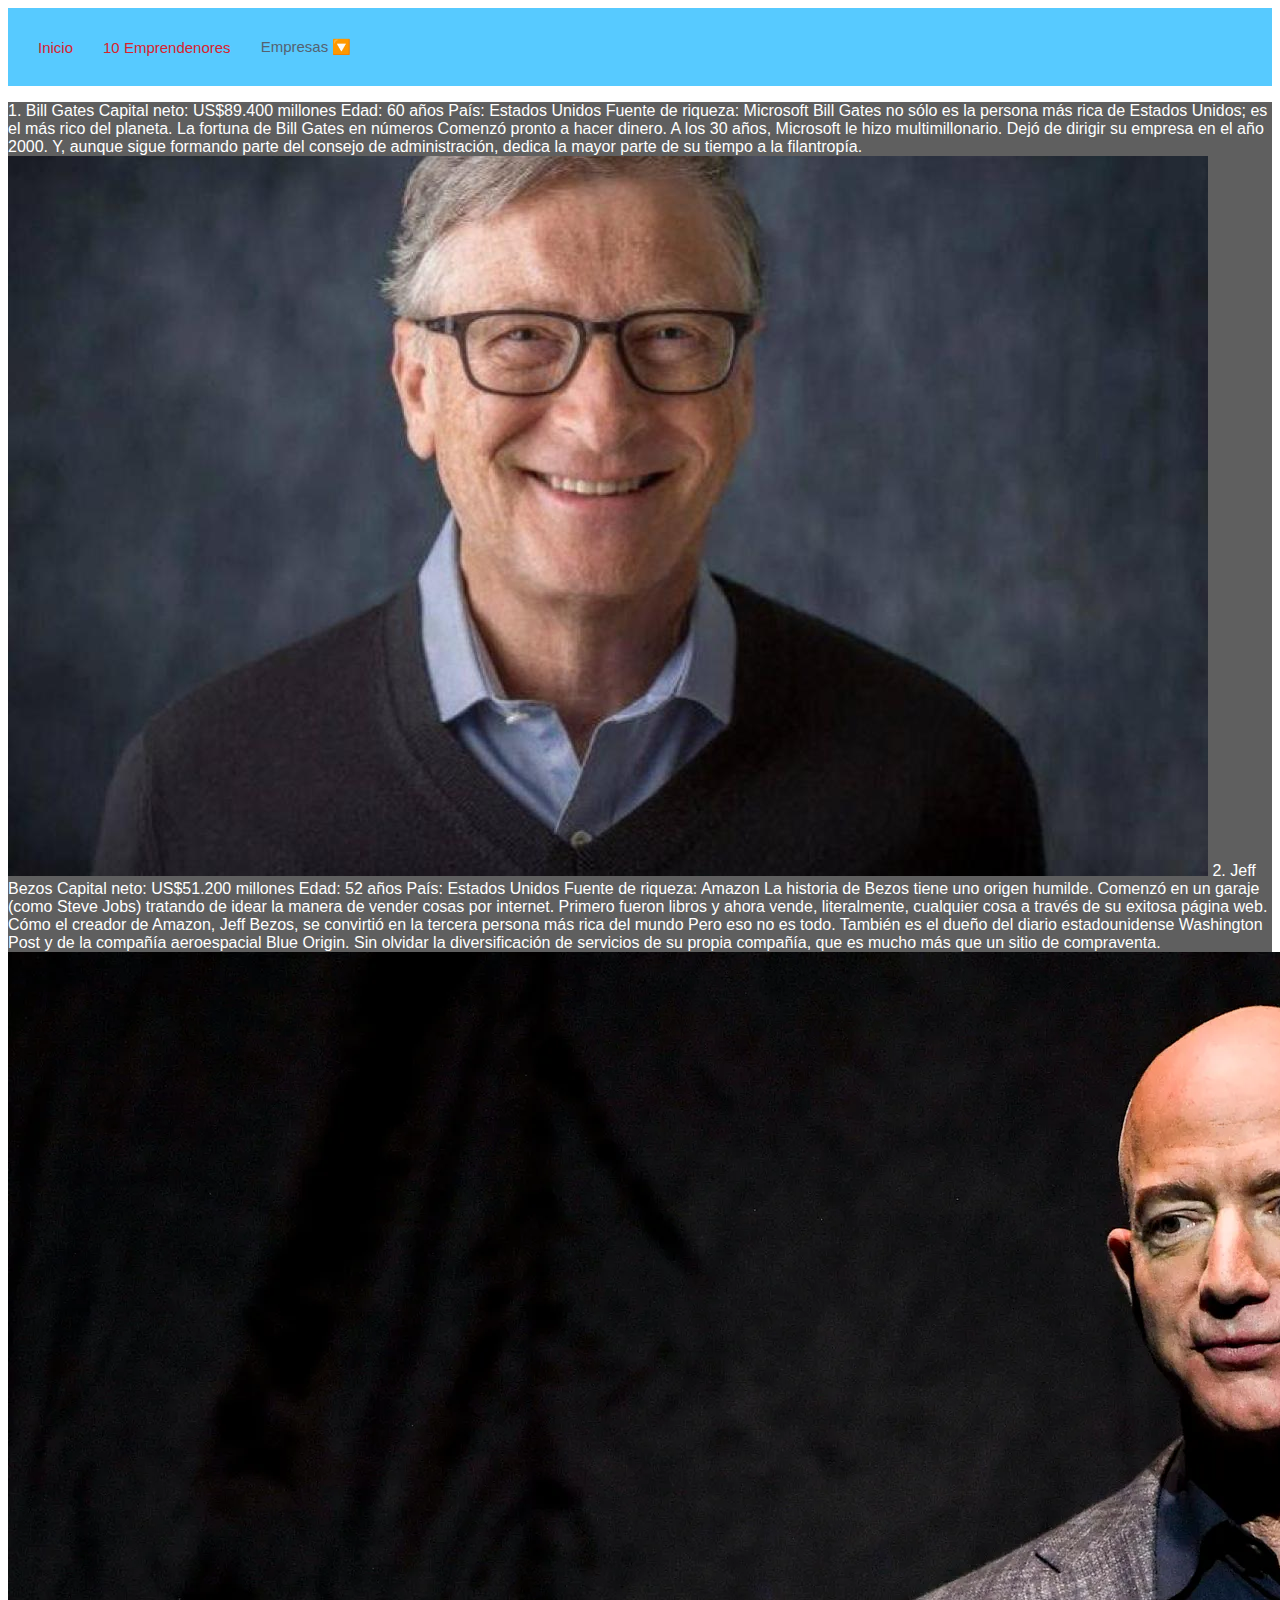
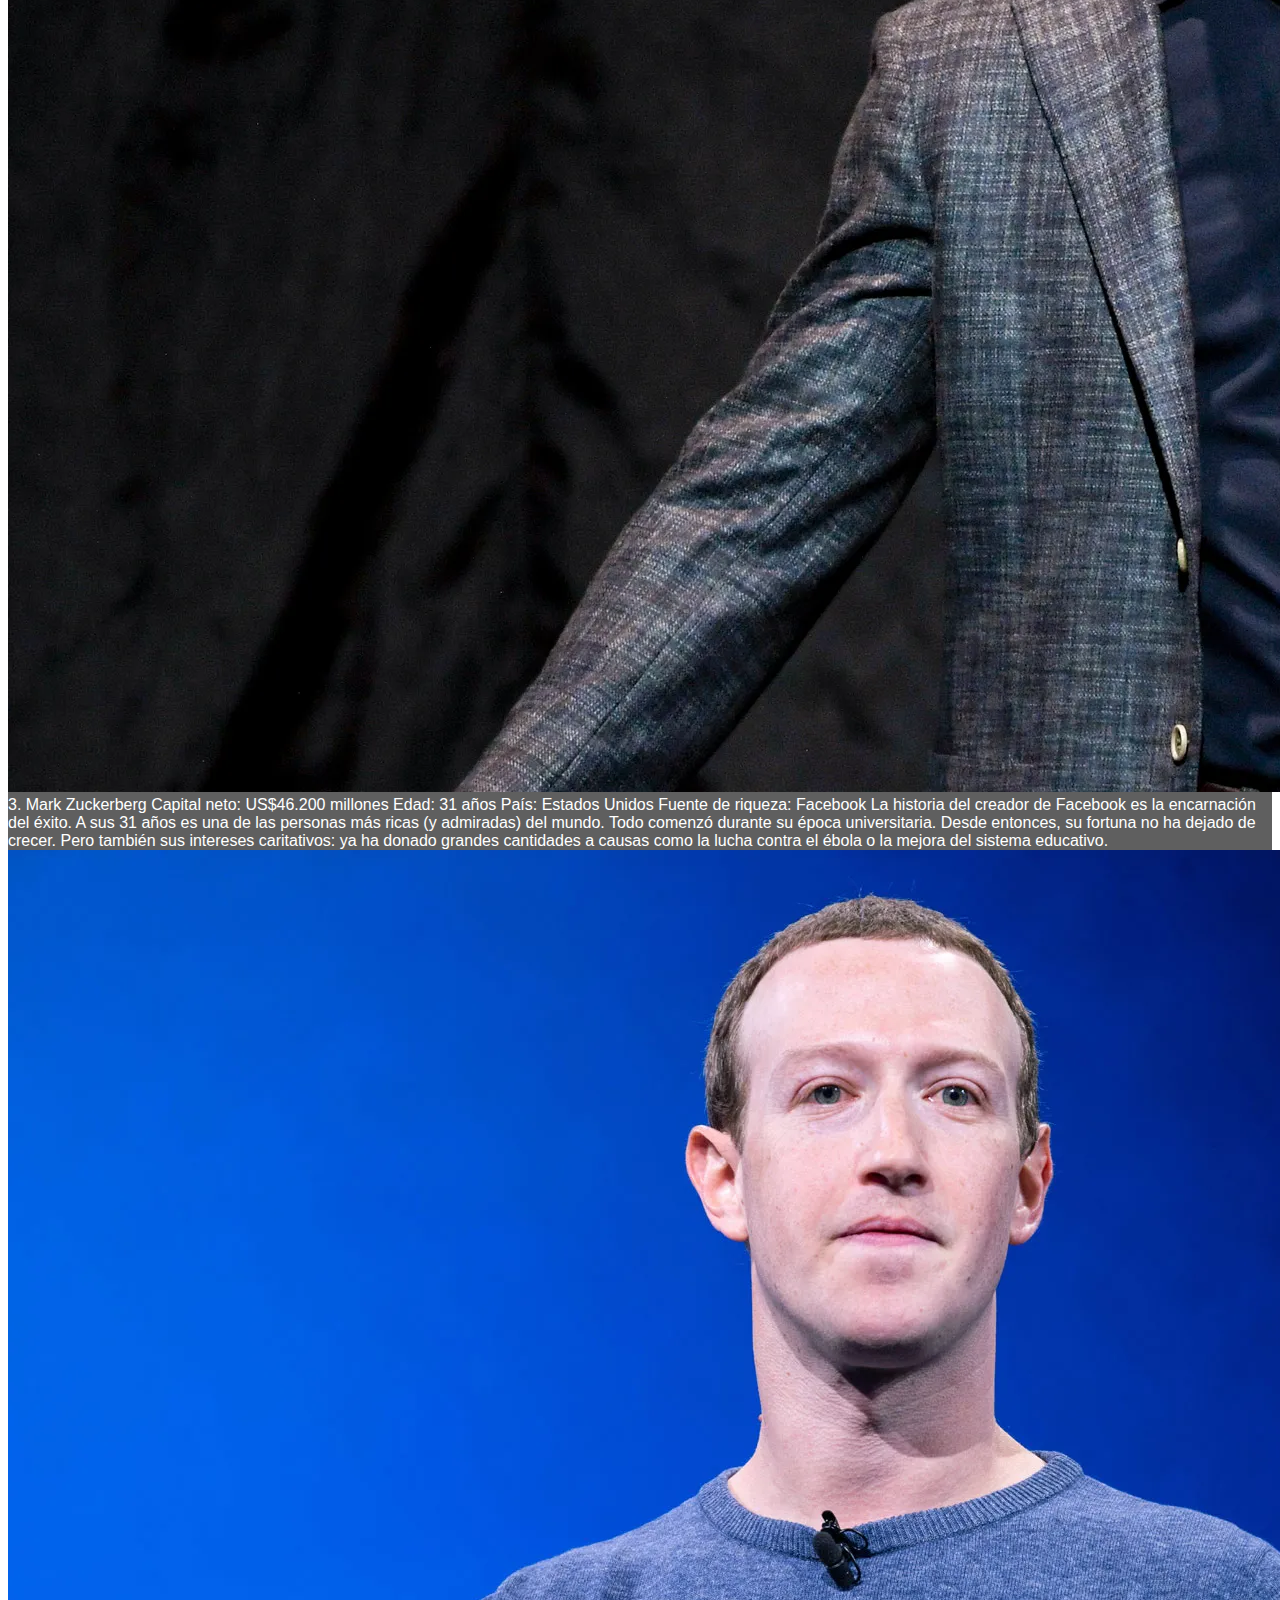
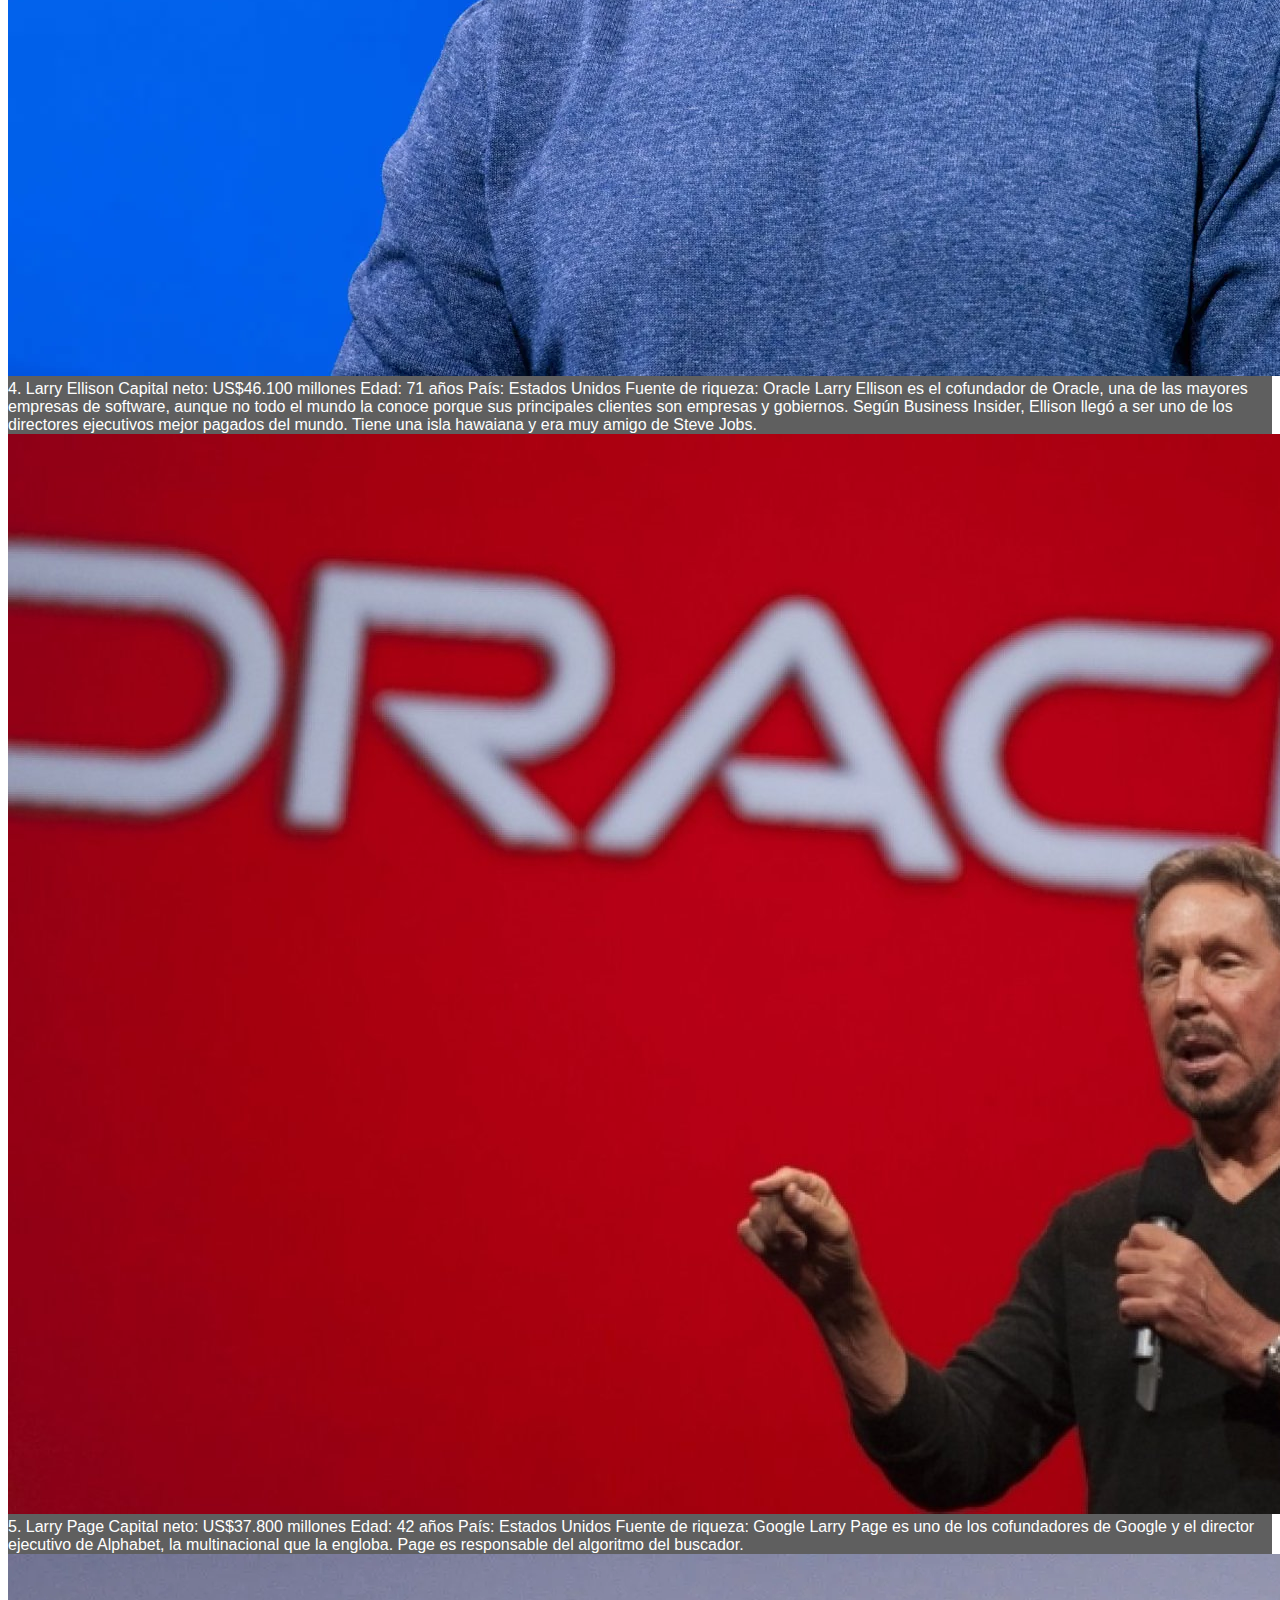
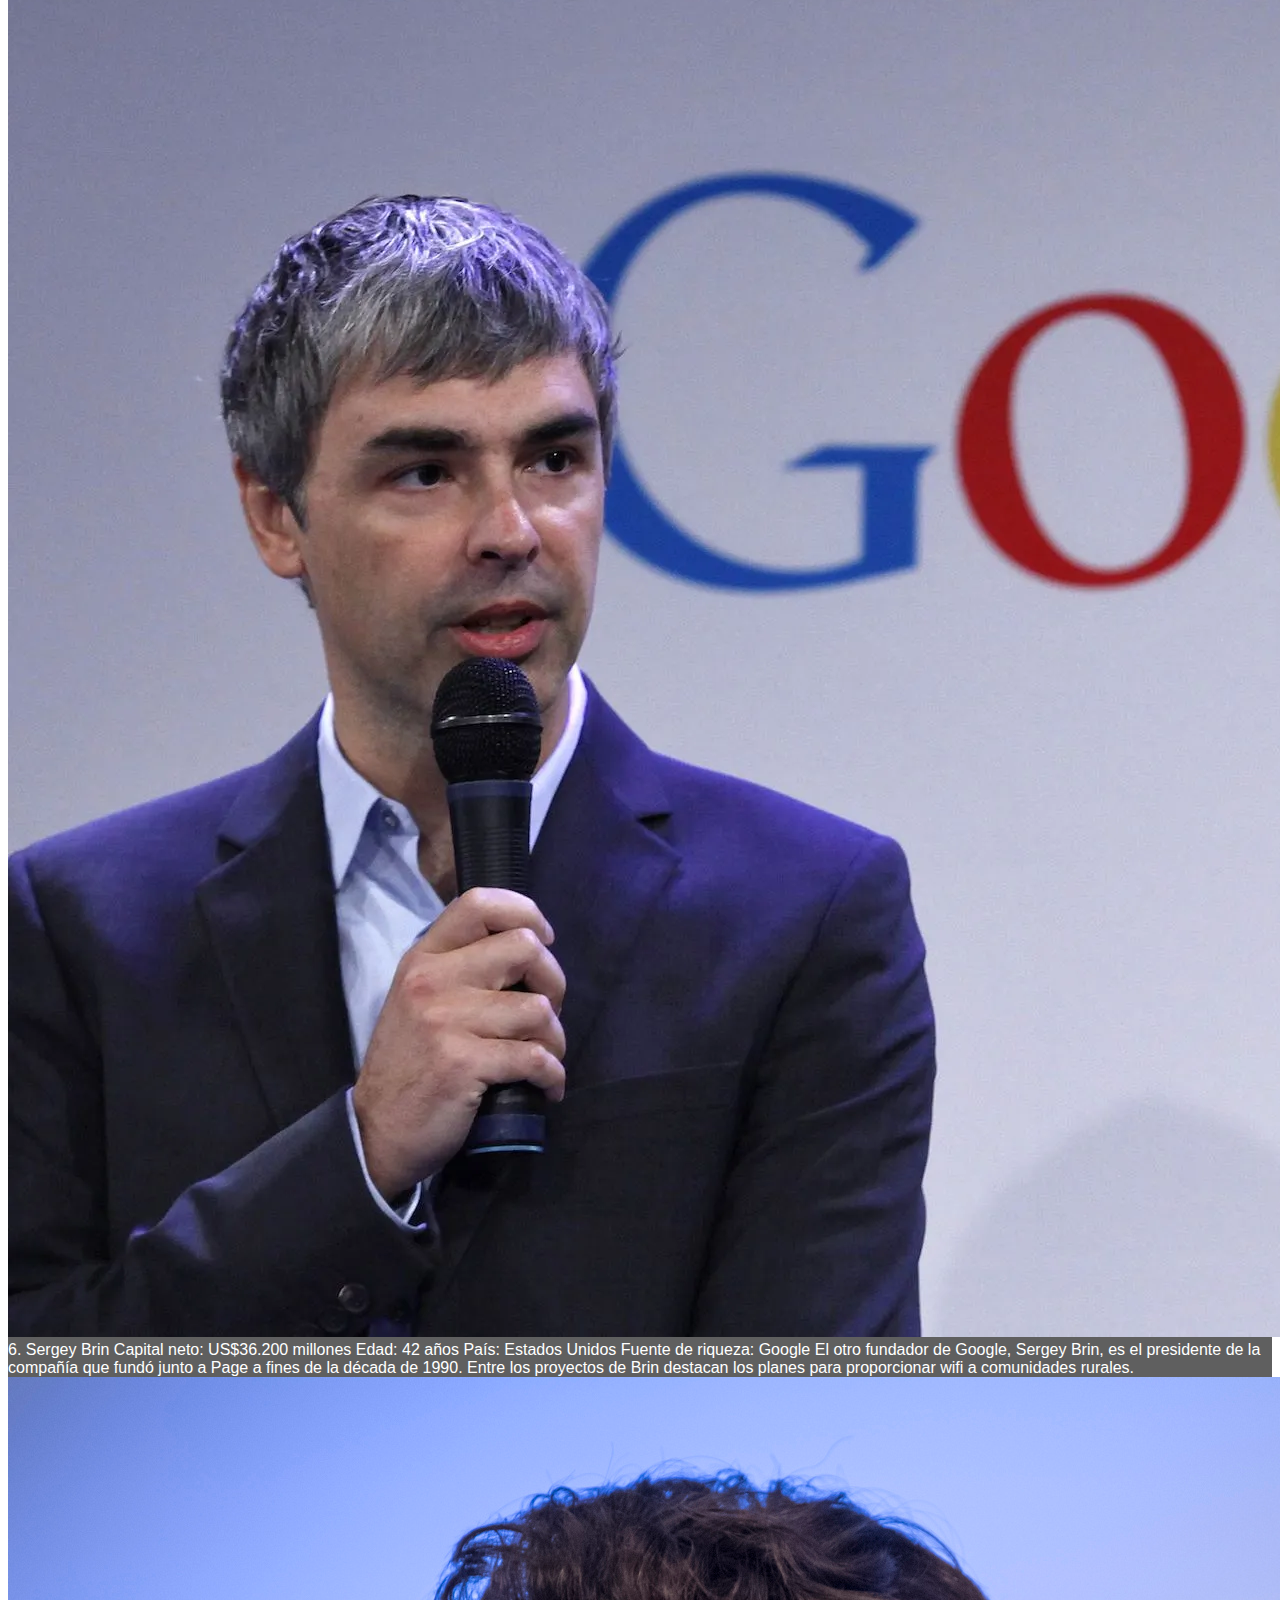
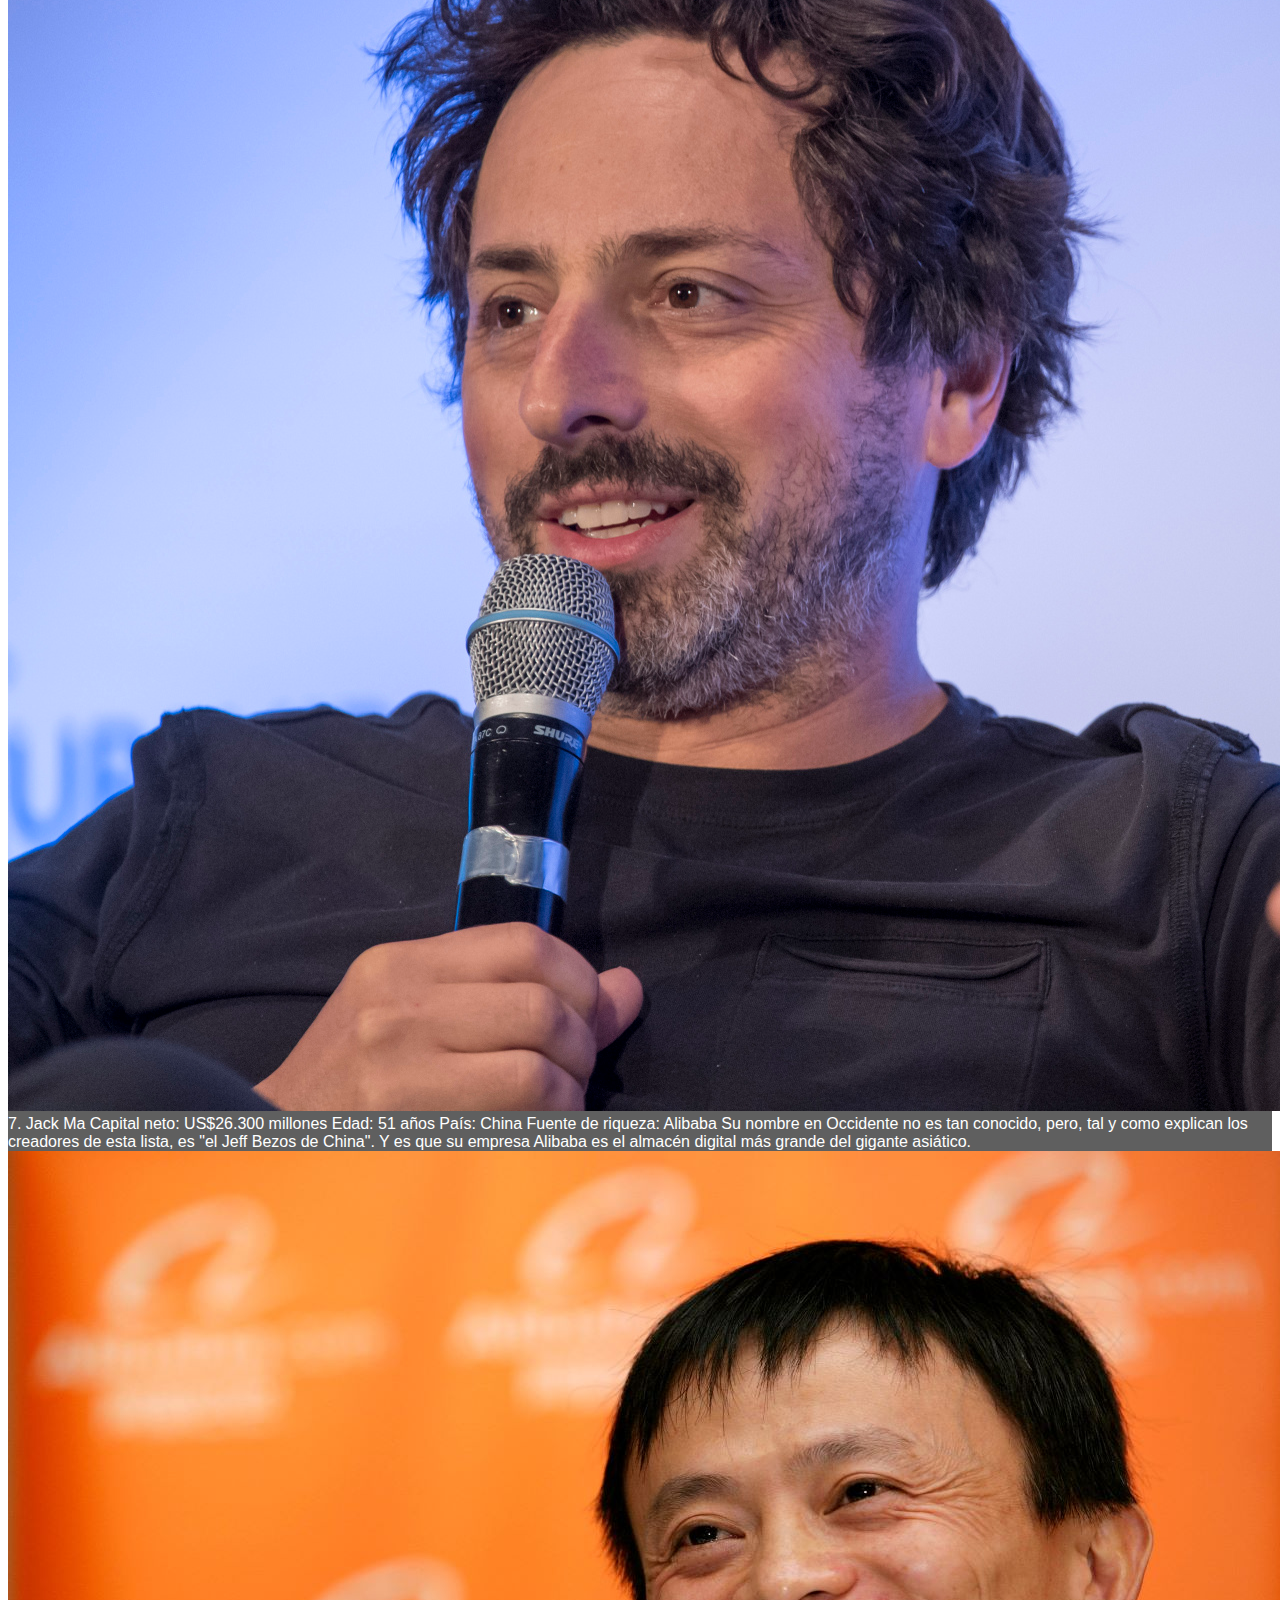
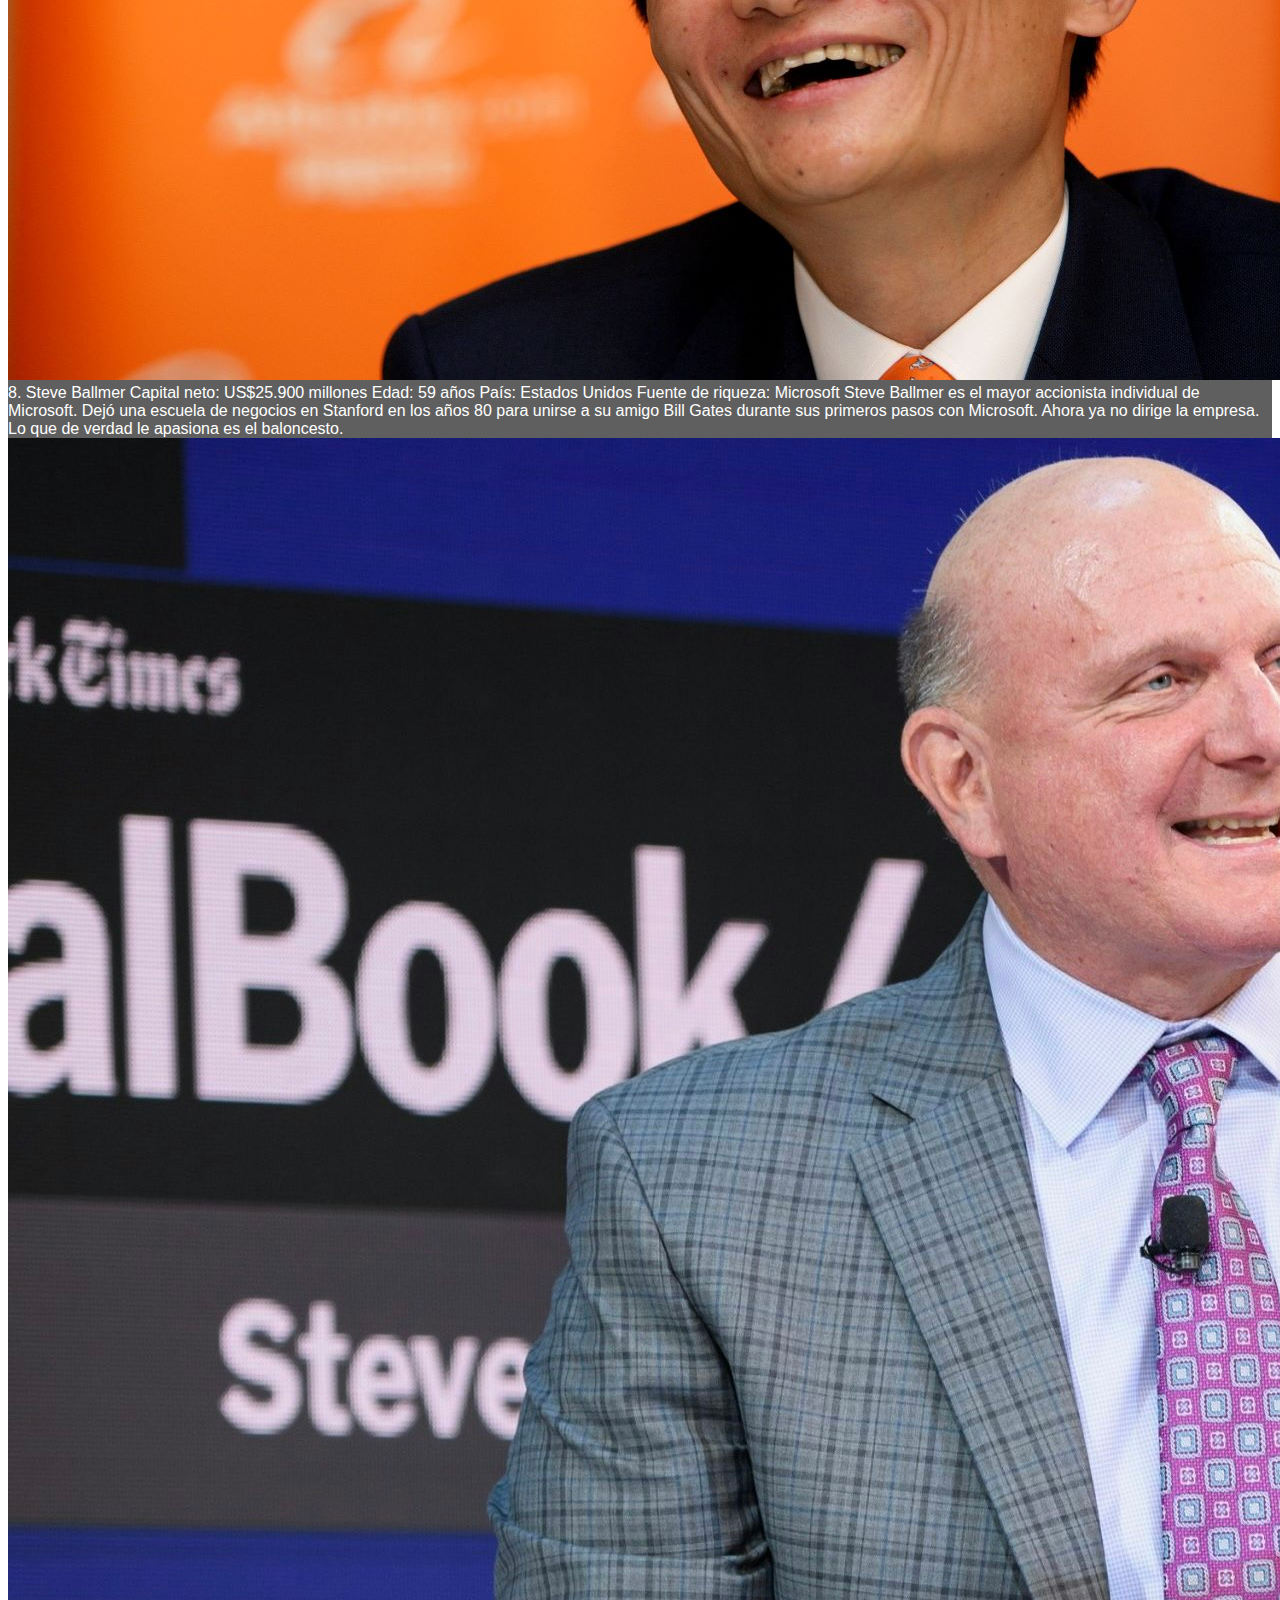
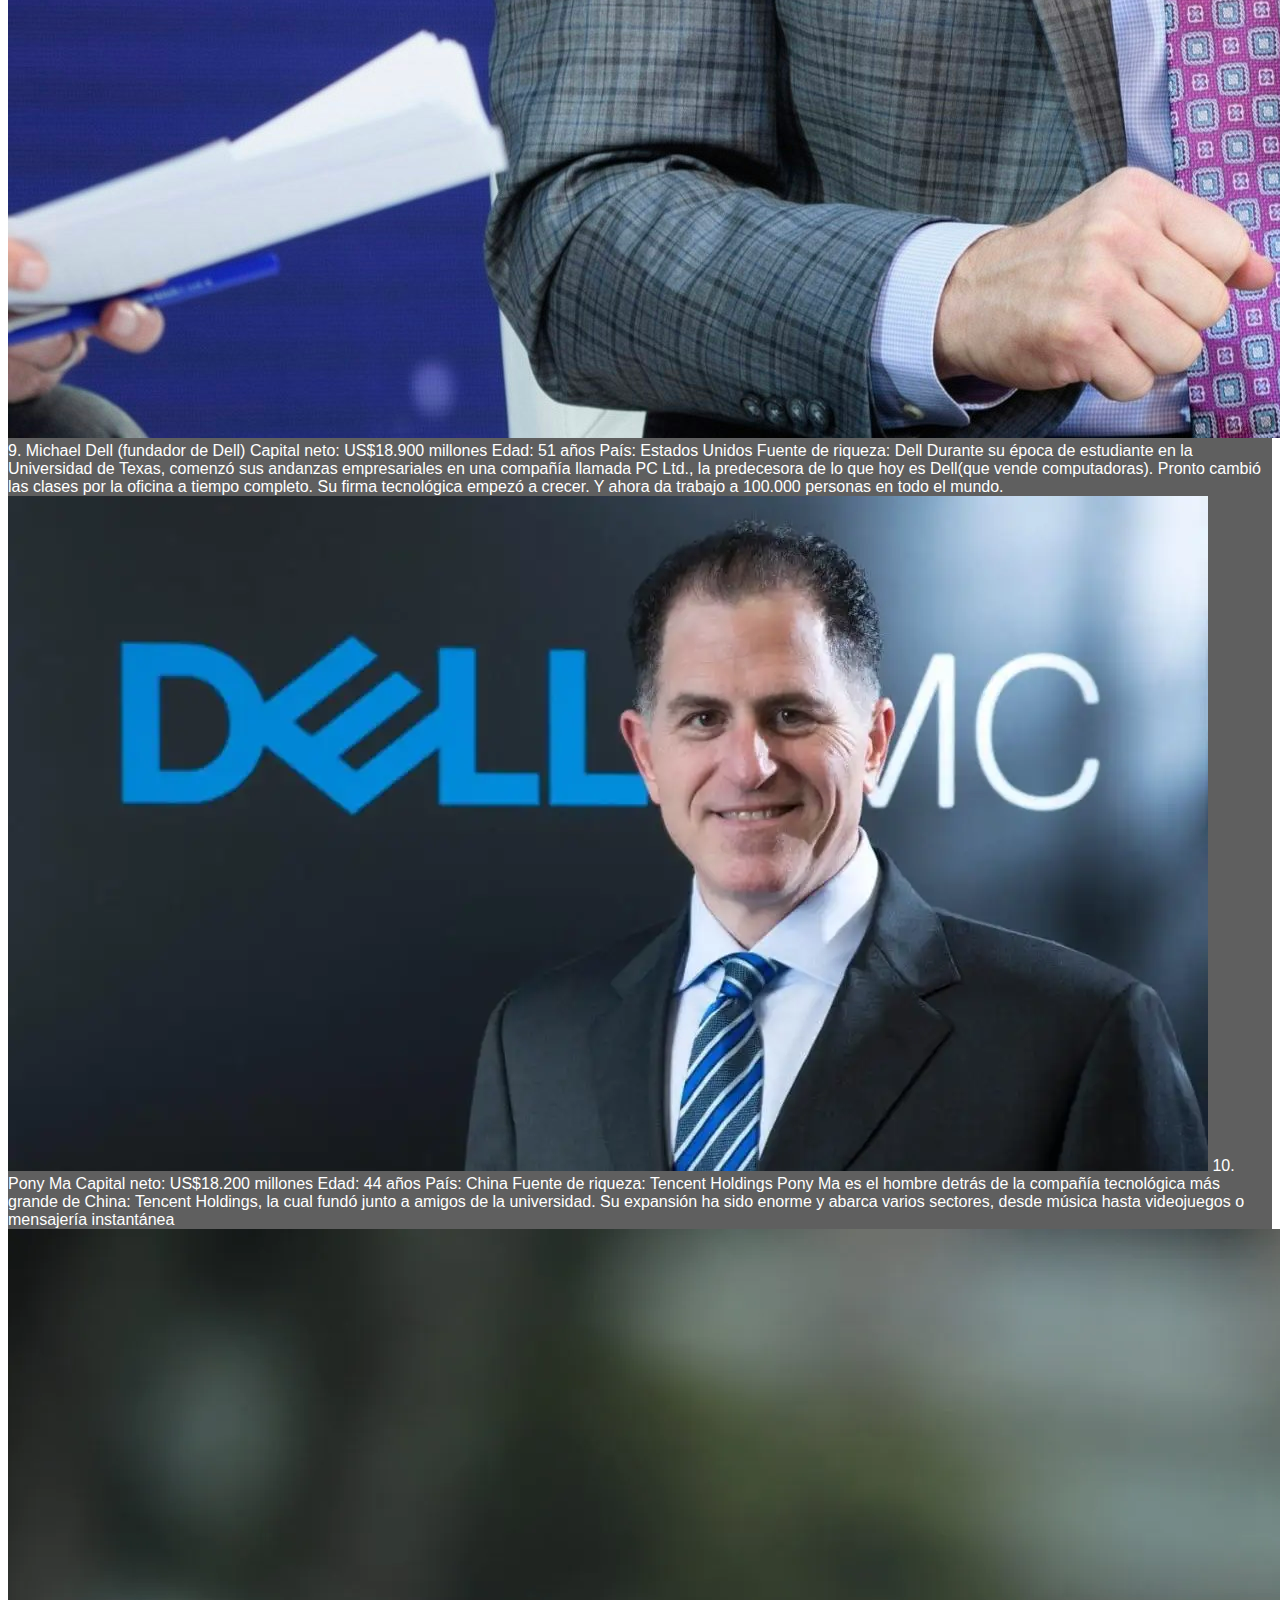
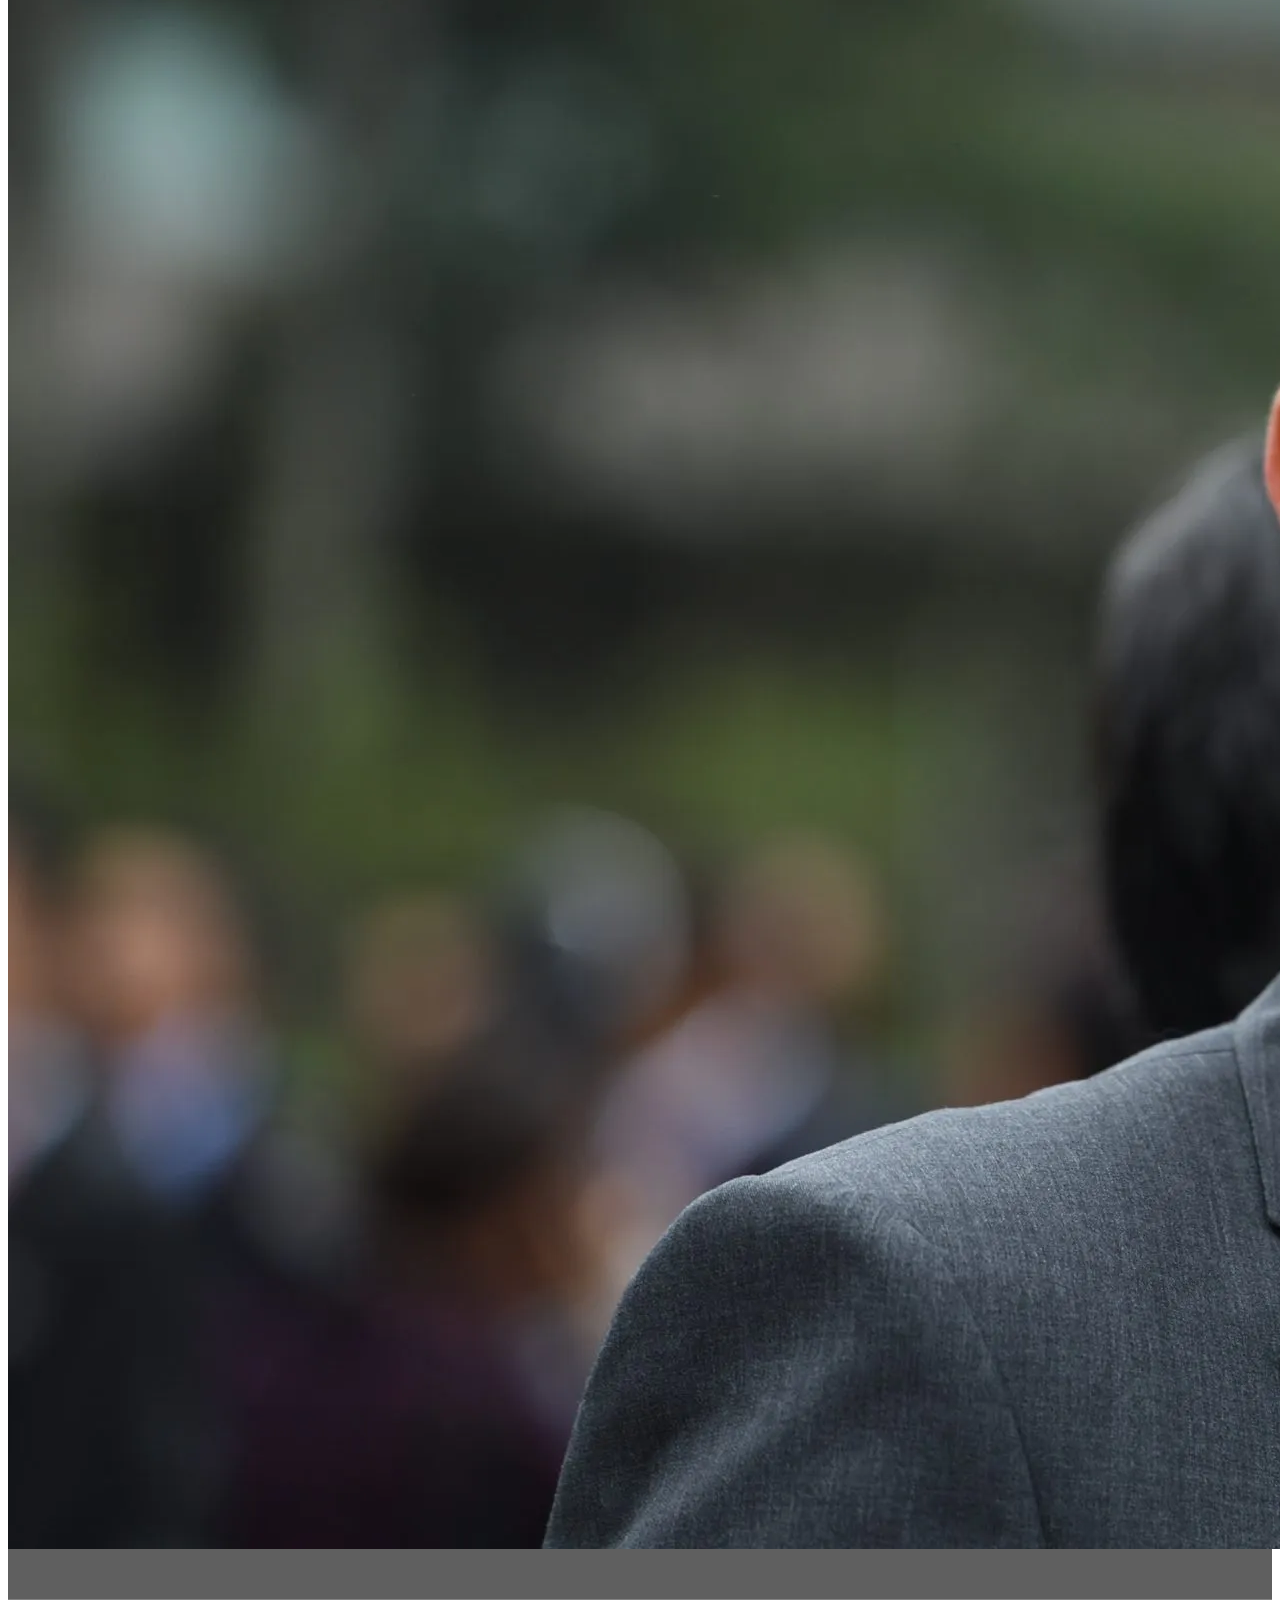
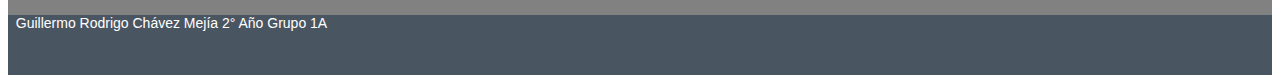
==== pages/Empresarios.html @ 49b82790 "Avance en la pagina de emprendedores" ====
<!DOCTYPE html>
<html lang="en">
<head>
    <meta charset="UTF-8">
    <meta name="viewport" content="width=device-width, initial-scale=1.0">
    <link rel="stylesheet" href="../css/style.css">
    <title>10 Empresarios más importantes en el area de la informatica:</title>
</head>
<body>
    <header id="header" class="fixed-top d-flex align-items-center">
        <div class="container d-flex align-items-center">
    
          <h1 class="logo me-auto"><a href="index.html"></a></h1>
          
          <nav id="navbar" class="navbar">
            <ul>
              <li><a href="../index.html" class="active">Inicio</a></li>
              <li><a href="../pages/Empresarios.html" class="active">10 Emprendenores</a></li>
    
    
              <li class="dropdown"><a href="#"><span>Empresas 🔽</span> <i class="bi bi-chevron-down"></i></a>
                <ul>
                  <li><a href="#">Internacionales</a></li>
                  <li><a href="#">Nacionales</a></li>
                </ul>
              </li>
             
              
            </ul>
            <i class="bi bi-list mobile-nav-toggle"></i>
          </nav>
    
        </div>
      </header>
      <main>
        <main id="main">

  
            <section id="about" class="about">
              <div class="container">
          
                <div class="row content">
                  <div class="col-lg-6">
                    
                  </div>
                  <div class="col-lg-6 pt-4 pt-lg-0">
                    <p>
                        1.	Bill Gates 
                        Capital neto: US$89.400 millones
                         Edad: 60 años
                         País: Estados Unidos
                         Fuente de riqueza: Microsoft
                        Bill Gates no sólo es la persona más rica de Estados Unidos; es el más rico del planeta.
        
                        La fortuna de Bill Gates en números
                        Comenzó pronto a hacer dinero. A los 30 años, Microsoft le hizo multimillonario. Dejó de dirigir su empresa en el año 2000. Y, aunque sigue formando parte del consejo de administración, dedica la mayor parte de su tiempo a la filantropía.
                        <img src="../images/billGates.jpeg" alt="">
        
        2.	Jeff Bezos 
        Capital neto: US$51.200 millones
        Edad: 52 años
        País: Estados Unidos
        Fuente de riqueza: Amazon
        La historia de Bezos tiene uno origen humilde. Comenzó en un garaje (como Steve Jobs) tratando de idear la manera de vender cosas por internet. Primero fueron libros y ahora vende, literalmente, cualquier cosa a través de su exitosa página web.
        
        Cómo el creador de Amazon, Jeff Bezos, se convirtió en la tercera persona más rica del mundo
        Pero eso no es todo. También es el dueño del diario estadounidense Washington Post y de la compañía aeroespacial Blue Origin. Sin olvidar la diversificación de servicios de su propia compañía, que es mucho más que un sitio de compraventa.
        <img src="../images/JeffBezos.webp" alt="">
        3.	Mark Zuckerberg
        Capital neto: US$46.200 millones
        Edad: 31 años
        País: Estados Unidos
        Fuente de riqueza: Facebook
        La historia del creador de Facebook es la encarnación del éxito. A sus 31 años es una de las personas más ricas (y admiradas) del mundo.
        
        Todo comenzó durante su época universitaria. Desde entonces, su fortuna no ha dejado de crecer. Pero también sus intereses caritativos: ya ha donado grandes cantidades a causas como la lucha contra el ébola o la mejora del sistema educativo.
        <img src="../images/Mark-Zuckerberg.webp" alt="">
        4. Larry Ellison 
        Capital neto: US$46.100 millones
        Edad: 71 años
        País: Estados Unidos
        Fuente de riqueza: Oracle
        Larry Ellison es el cofundador de Oracle, una de las mayores empresas de software, aunque no todo el mundo la conoce porque sus principales clientes son empresas y gobiernos.
        
        Según Business Insider, Ellison llegó a ser uno de los directores ejecutivos mejor pagados del mundo. Tiene una isla hawaiana y era muy amigo de Steve Jobs.
        <img src="../images/Larry ellison.jpg" alt="">
        5. Larry Page 
        Capital neto: US$37.800 millones
        Edad: 42 años
        País: Estados Unidos
        Fuente de riqueza: Google
        Larry Page es uno de los cofundadores de Google y el director ejecutivo de Alphabet, la multinacional que la engloba. Page es responsable del algoritmo del buscador.
        <img src="../images/Larry Page.webp" alt="">
        6. Sergey Brin 
        Capital neto: US$36.200 millones
        Edad: 42 años
        País: Estados Unidos
        Fuente de riqueza: Google
        El otro fundador de Google, Sergey Brin, es el presidente de la compañía que fundó junto a Page a fines de la década de 1990.
        
        Entre los proyectos de Brin destacan los planes para proporcionar wifi a comunidades rurales.
        <img src="../images/SergeyBrin.jpg" alt="">
        7. Jack Ma 
        Capital neto: US$26.300 millones
        Edad: 51 años
        País: China
        Fuente de riqueza: Alibaba
        Su nombre en Occidente no es tan conocido, pero, tal y como explican los creadores de esta lista, es "el Jeff Bezos de China". Y es que su empresa Alibaba es el almacén digital más grande del gigante asiático.
        <img src="../images/Jack-Ma.jpg" alt="">
        8. Steve Ballmer
        Capital neto: US$25.900 millones
        Edad: 59 años
        País: Estados Unidos
        Fuente de riqueza: Microsoft
        Steve Ballmer es el mayor accionista individual de Microsoft. Dejó una escuela de negocios en Stanford en los años 80 para unirse a su amigo Bill Gates durante sus primeros pasos con Microsoft.
        
        Ahora ya no dirige la empresa. Lo que de verdad le apasiona es el baloncesto.
        <img src="../images/Steve-Ballmer.jpeg" alt="">
        9. Michael Dell (fundador de Dell)
        Capital neto: US$18.900 millones
        Edad: 51 años
        País: Estados Unidos
        Fuente de riqueza: Dell
        Durante su época de estudiante en la Universidad de Texas, comenzó sus andanzas empresariales en una compañía llamada PC Ltd., la predecesora de lo que hoy es Dell(que vende computadoras). Pronto cambió las clases por la oficina a tiempo completo.
        
        Su firma tecnológica empezó a crecer. Y ahora da trabajo a 100.000 personas en todo el mundo.
        <img src="../images/Michael-Dell.webp" alt="">
        10. Pony Ma 
        Capital neto: US$18.200 millones
        Edad: 44 años
        País: China
        Fuente de riqueza: Tencent Holdings
        Pony Ma es el hombre detrás de la compañía tecnológica más grande de China: Tencent Holdings, la cual fundó junto a amigos de la universidad.
        Su expansión ha sido enorme y abarca varios sectores, desde música hasta videojuegos o mensajería instantánea
        <img src="../images/Pony Ma.webp" alt="">
    </p>
    <ul>
      <li><i class="ri-check-double-line"></i></li>
      <li><i class="ri-check-double-line"></i></li>
      <li><i class="ri-check-double-line"></i></li>
    </ul>
    
  </div>
</div>

</div>
</section>
      </main>
      <footer id="footer">
        <p>  Guillermo Rodrigo Chávez Mejía 2° Año Grupo 1A</p>
        </footer>
        <a href="#" class="back-to-top d-flex align-items-center justify-content-center"><i class="bi bi-arrow-up-short"></i></a>
</body>
</html>
---- css/style.css ----
body {
  font-family: "Open Sans", sans-serif;
  color: #444444;
}

a {
  text-decoration: none;
  color: #d9232d;
}

a:hover {
  color: #e24d55;
  text-decoration: none;
}

h1,
h2,
h3,
h4,
h5,
h6 {
  font-family: "Raleway", sans-serif;
}



#header {
  background: rgba(58, 193, 255, 0.856);
  transition: all 0.5s;
  z-index: 997;
  padding: 20px 0;
}

#header.header-scrolled {
  box-shadow: 0px 2px 15px rgba(0, 0, 0, 0.1);
  padding: 12px 0;
}

#header.header-inner-pages {
  box-shadow: 0px 2px 15px rgba(0, 0, 0, 0.1);
}

#header .logo {
  font-size: 28px;
  margin: 0;
  padding: 0;
  line-height: 1;
  font-weight: 700;
  text-transform: uppercase;
}

#header .logo a {
  color: #556270;
}

#header .logo img {
  max-height: 40px;
}


.navbar {
  padding: 0;
}

.navbar ul {
  margin: 0;
  padding: 0;
  display: flex;
  list-style: none;
  align-items: center;
}

.navbar li {
  position: relative;
}

.navbar a,
.navbar a:focus {
  display: flex;
  align-items: center;
  justify-content: space-between;
  padding: 10px 0 10px 30px;
  font-family: "Poppins", sans-serif;
  font-size: 15px;
  font-weight: 500;
  color: #556270;
  white-space: nowrap;
  transition: 0.3s;
}

.navbar a i,
.navbar a:focus i {
  font-size: 12px;
  line-height: 0;
  margin-left: 5px;
}

.navbar a:hover,
.navbar .active,
.navbar .active:focus,
.navbar li:hover>a {
  color: #d9232d;
}

.navbar .getstarted,
.navbar .getstarted:focus {
  background: #d9232d;
  padding: 8px 25px;
  margin-left: 30px;
  border-radius: 4px;
  font-weight: 400;
  color: #fff;
}

.navbar .getstarted:hover,
.navbar .getstarted:focus:hover {
  color: #fff;
  background: #e1444d;
}

.navbar .dropdown ul {
  display: block;
  position: absolute;
  left: 14px;
  top: calc(100% + 30px);
  margin: 0;
  padding: 10px 0;
  z-index: 99;
  opacity: 0;
  visibility: hidden;
  background: #fff;
  box-shadow: 0px 0px 30px rgba(127, 137, 161, 0.25);
  transition: 0.3s;
}

.navbar .dropdown ul li {
  min-width: 200px;
}

.navbar .dropdown ul a {
  padding: 10px 20px;
  font-size: 15px;
  text-transform: none;
  font-weight: 400;
}

.navbar .dropdown ul a i {
  font-size: 12px;
}

.navbar .dropdown ul a:hover,
.navbar .dropdown ul .active:hover,
.navbar .dropdown ul li:hover>a {
  color: #d9232d;
}

.navbar .dropdown:hover>ul {
  opacity: 1;
  top: 100%;
  visibility: visible;
}

.navbar .dropdown .dropdown ul {
  top: 0;
  left: calc(100% - 30px);
  visibility: hidden;
}

.navbar .dropdown .dropdown:hover>ul {
  opacity: 1;
  top: 0;
  left: 100%;
  visibility: visible;
}

@media (max-width: 1366px) {
  .navbar .dropdown .dropdown ul {
    left: -90%;
  }

  .navbar .dropdown .dropdown:hover>ul {
    left: -100%;
  }
}


.mobile-nav-toggle {
  color: #556270;
  font-size: 28px;
  cursor: pointer;
  display: none;
  line-height: 0;
  transition: 0.5s;
}

.mobile-nav-toggle.bi-x {
  color: #fff;
}

@media (max-width: 991px) {
  .mobile-nav-toggle {
    display: block;
  }

  .navbar ul {
    display: none;
  }
}

.navbar-mobile {
  position: fixed;
  overflow: hidden;
  top: 0;
  right: 0;
  left: 0;
  bottom: 0;
  background: rgba(63, 73, 83, 0.9);
  transition: 0.3s;
  z-index: 999;
}

.navbar-mobile .mobile-nav-toggle {
  position: absolute;
  top: 15px;
  right: 15px;
}

.navbar-mobile ul {
  display: block;
  position: absolute;
  top: 55px;
  right: 15px;
  bottom: 15px;
  left: 15px;
  padding: 10px 0;
  background-color: #fff;
  overflow-y: auto;
  transition: 0.3s;
}

.navbar-mobile a,
.navbar-mobile a:focus {
  padding: 10px 20px;
  font-size: 15px;
  color: #556270;
}

.navbar-mobile a:hover,
.navbar-mobile .active,
.navbar-mobile li:hover>a {
  color: #d9232d;
}

.navbar-mobile .getstarted,
.navbar-mobile .getstarted:focus {
  margin: 15px;
}

.navbar-mobile .dropdown ul {
  position: static;
  display: none;
  margin: 10px 20px;
  padding: 10px 0;
  z-index: 99;
  opacity: 1;
  visibility: visible;
  background: #fff;
  box-shadow: 0px 0px 30px rgba(127, 137, 161, 0.25);
}

.navbar-mobile .dropdown ul li {
  min-width: 200px;
}

.navbar-mobile .dropdown ul a {
  padding: 10px 20px;
}

.navbar-mobile .dropdown ul a i {
  font-size: 12px;
}

.navbar-mobile .dropdown ul a:hover,
.navbar-mobile .dropdown ul .active:hover,
.navbar-mobile .dropdown ul li:hover>a {
  color: #d9232d;
}

.navbar-mobile .dropdown>.dropdown-active {
  display: block;
}


#hero {
  width: 100%;
  height: 100vh;
  background-color: rgba(63, 73, 83, 0.8);
  overflow: hidden;
  position: relative;
}

#hero .carousel,
#hero .carousel-inner,
#hero .carousel-item,
#hero .carousel-item::before {
  position: absolute;
  top: 0;
  right: 0;
  left: 0;
  bottom: 0;
}

#hero .carousel-item {
  background-size: cover;
  background-position: center;
  background-repeat: no-repeat;
}

#hero .carousel-item::before {
  content: "";
  background-color: rgba(30, 35, 40, 0.6);
}

#hero .carousel-container {
  display: flex;
  justify-content: center;
  align-items: center;
  position: absolute;
  bottom: 0;
  top: 70px;
  left: 50px;
  right: 50px;
}

#hero .container {
  text-align: center;
}

#hero h2 {
  color: #fff;
  margin-bottom: 20px;
  font-size: 48px;
  font-weight: 700;
}

#hero p {
  animation-delay: 0.4s;
  margin: 0 auto 30px auto;
  color: #fff;
}

#hero .carousel-inner .carousel-item {
  transition-property: opacity;
  background-position: center top;
}





#hero .carousel-control-next-icon,
#hero .carousel-control-prev-icon {
  background: none;
  font-size: 30px;
  line-height: 0;
  width: auto;
  height: auto;
  background: rgba(255, 255, 255, 0.2);
  border-radius: 50px;
  transition: 0.3s;
  color: rgba(255, 255, 255, 0.5);
  width: 54px;
  height: 54px;
  display: flex;
  align-items: center;
  justify-content: center;
}

#hero .carousel-control-next-icon:hover,
#hero .carousel-control-prev-icon:hover {
  background: rgba(255, 255, 255, 0.3);
  color: rgba(255, 255, 255, 0.8);
}

#hero .carousel-indicators li {
  cursor: pointer;
  background: #fff;
  overflow: hidden;
  border: 0;
  width: 12px;
  height: 12px;
  border-radius: 50px;
  opacity: 0.6;
  transition: 0.3s;
}

#hero .carousel-indicators li.active {
  opacity: 1;
  background: #d9232d;
}

#hero .btn-get-started {
  font-family: "Raleway", sans-serif;
  font-weight: 500;
  font-size: 14px;
  letter-spacing: 1px;
  display: inline-block;
  padding: 14px 32px;
  border-radius: 4px;
  transition: 0.5s;
  line-height: 1;
  color: #fff;
  animation-delay: 0.8s;
  background: #d9232d;
}

#hero .btn-get-started:hover {
  background: #df3740;
}

@media (max-width: 992px) {
  #hero {
    height: 100vh;
  }

  #hero .carousel-container {
    top: 8px;
  }
}

@media (max-width: 768px) {
  #hero h2 {
    font-size: 28px;
  }
}

@media (min-width: 1024px) {

  #hero .carousel-control-prev,
  #hero .carousel-control-next {
    width: 5%;
  }
}

@media (max-height: 500px) {
  #hero {
    height: 120vh;
  }
}



.about .content h2 {
  font-weight: 700;
  font-size: 48px;
  line-height: 60px;
  margin-bottom: 20px;
  text-transform: uppercase;
  color: white;
}

.about .content h3 {
  font-weight: 500;
  line-height: 32px;
  font-size: 24px;
  color: white;
}

.about .content ul {
  list-style: none;
  padding: 0;
  color: white;
}

.about .content ul li {
  padding: 10px 0 0 28px;
  position: relative;
  color: white;
}

.about .content ul i {
  left: 0;
  top: 7px;
  position: absolute;
  font-size: 20px;
  color: #d9232d;
}

.about .content p {
  color: white;
}
.about .content p:last-child {
  margin-bottom: 0;
  color: white;
}


#footer {
  background: #4a5562;
  padding: 0 0 30px 0;
  color: #fff;
  font-size: 14px;
}

video {
  position: fixed;
  left: 0;
  top: 0;
  height:120%;
  z-index: -1;
}
main {
  background-color:rgba(83, 83, 83, 0.733);
}
video {
  position: fixed;
  left: 0;
  top: 0;
  height:120%;
  z-index: -1;
}
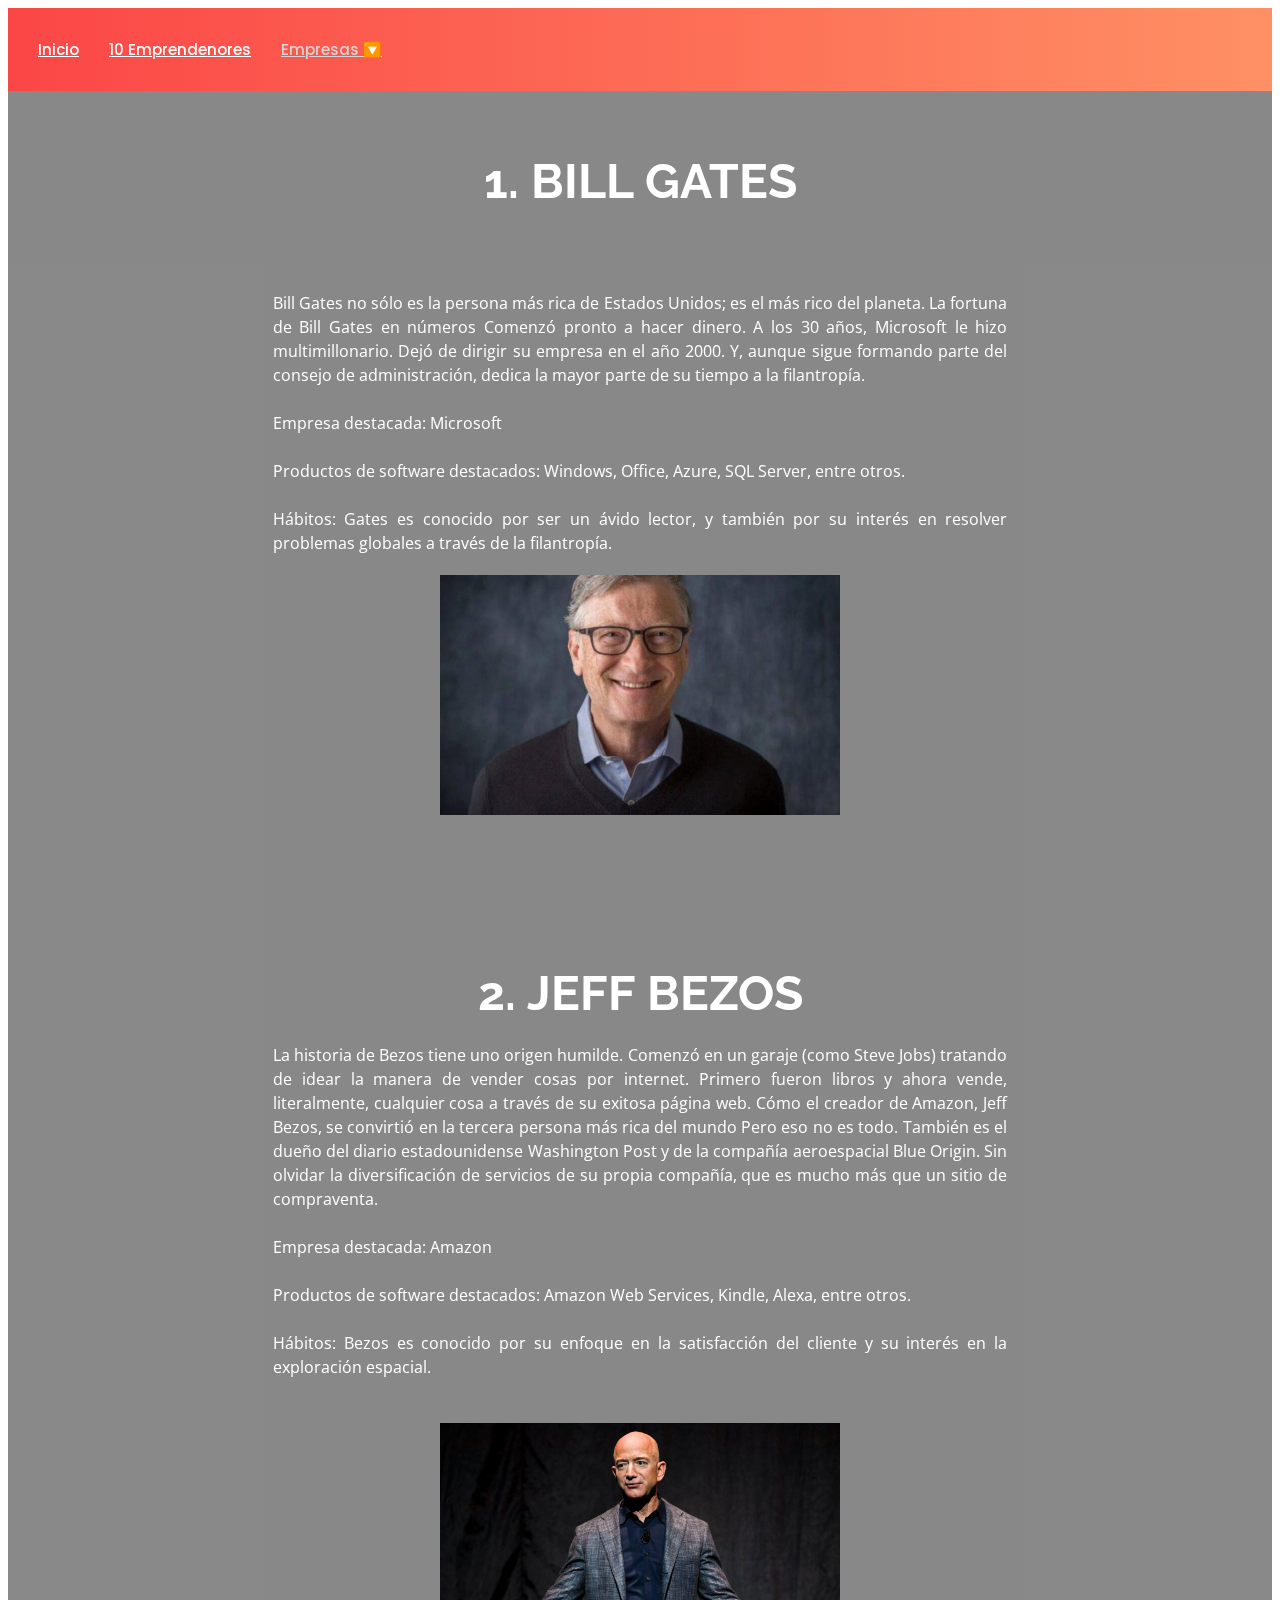
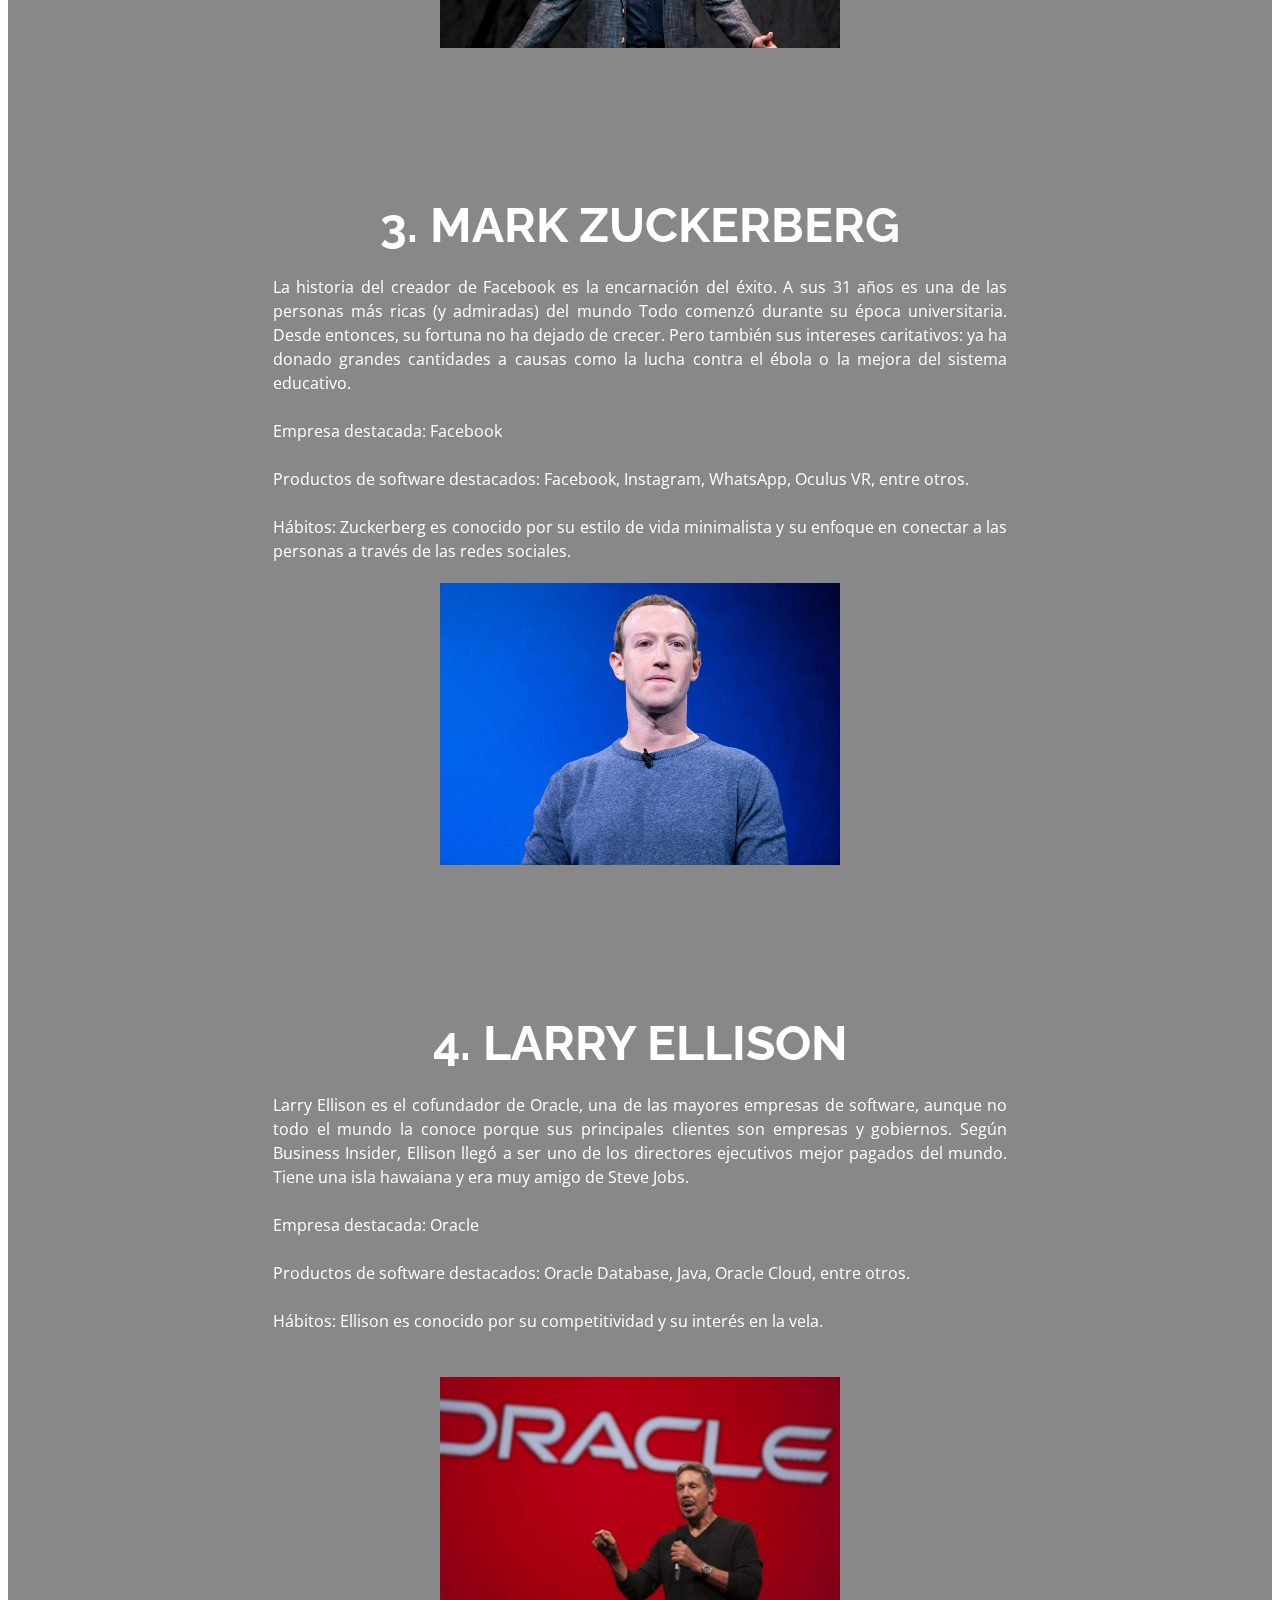
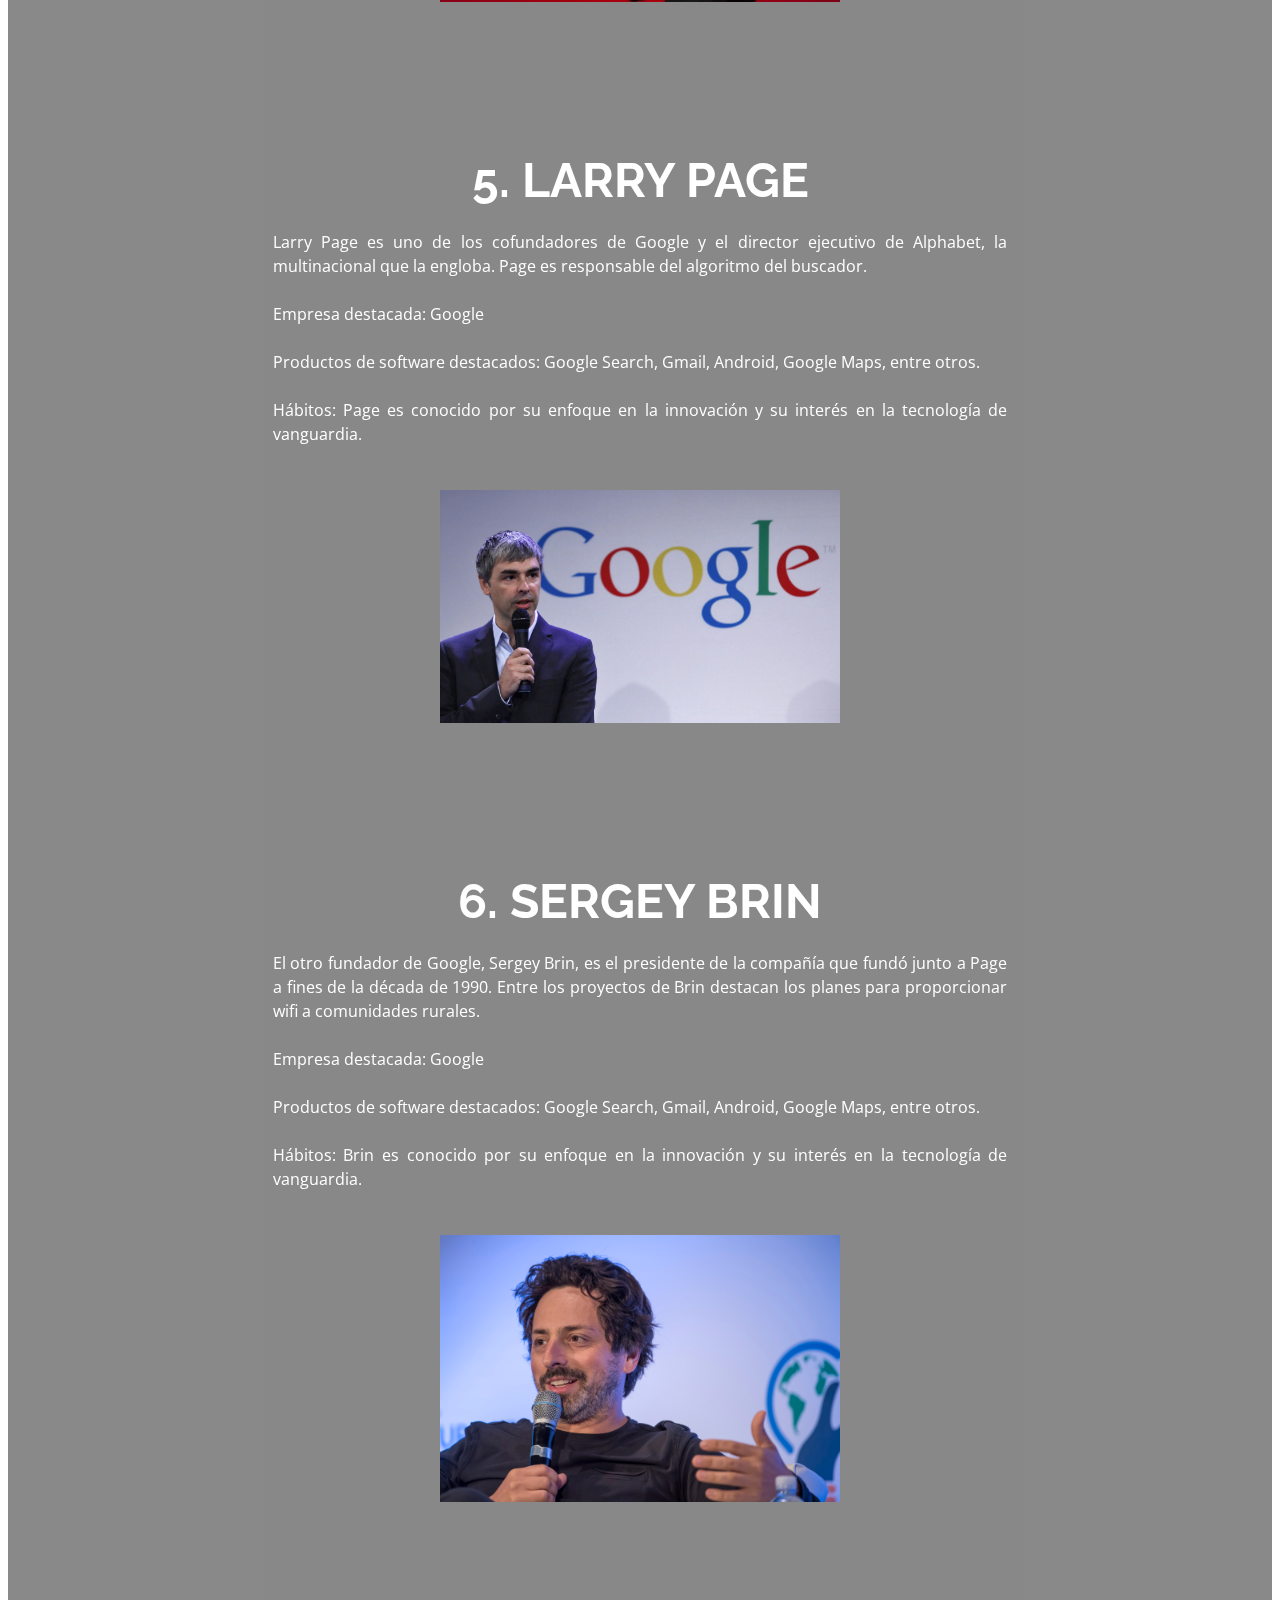
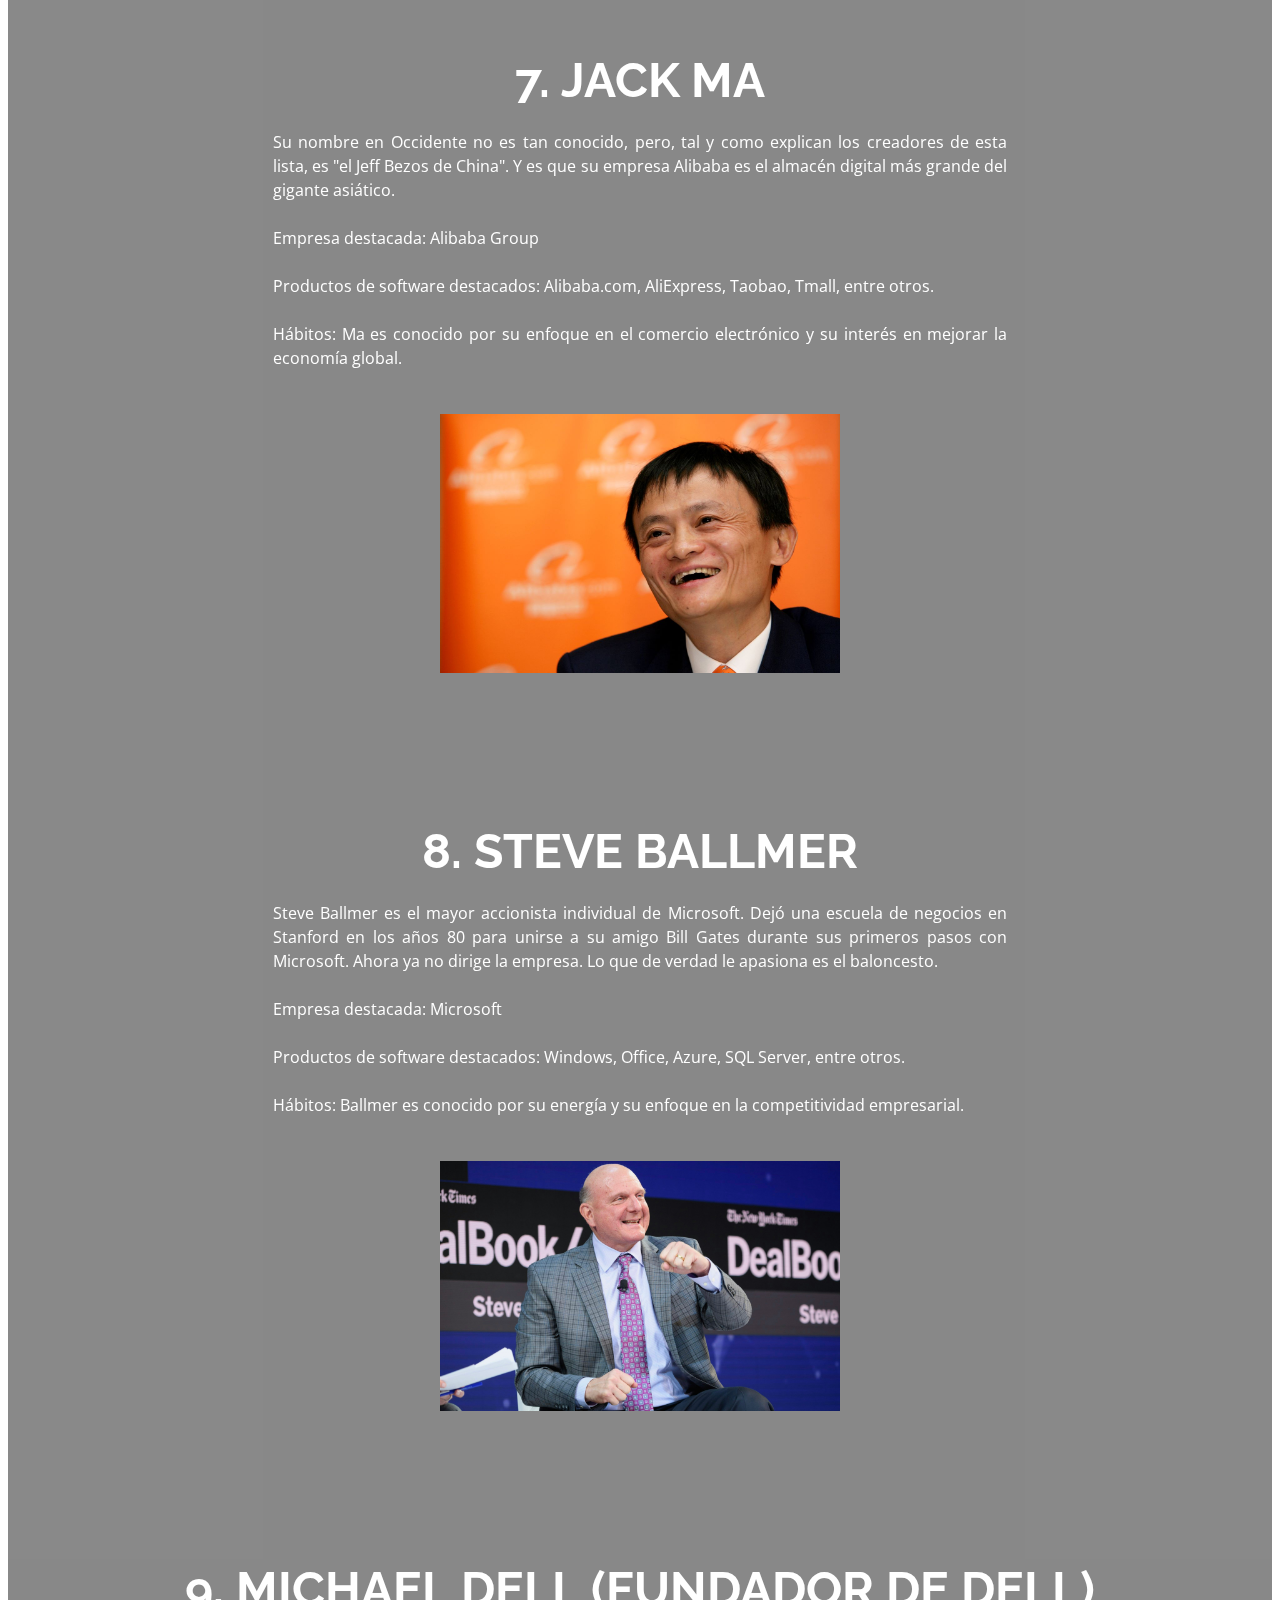
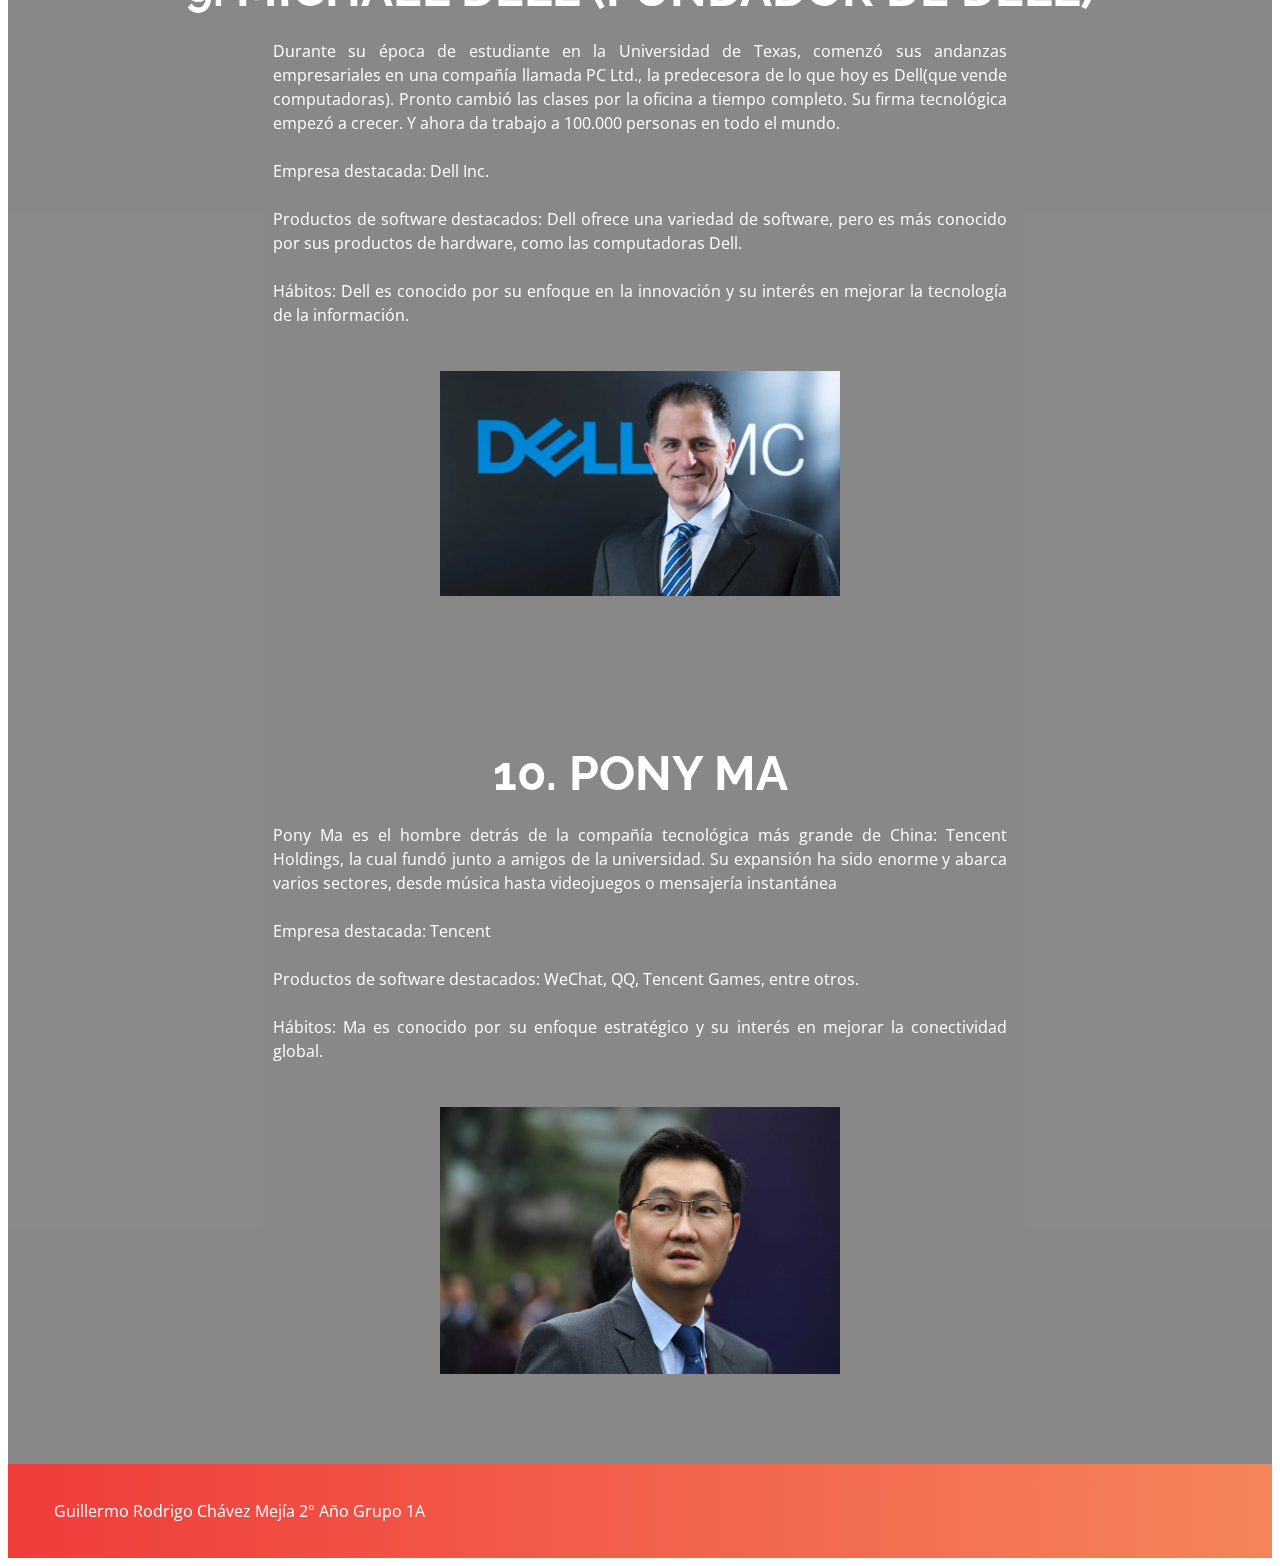
==== commit 57cf67d1: "Versión Pre-Final (Muchas cosas agregadas)" ====
--- a/pages/Empresarios.html
+++ b/pages/Empresarios.html
@@ -5,8 +5,10 @@
     <meta name="viewport" content="width=device-width, initial-scale=1.0">
     <link rel="stylesheet" href="../css/style.css">
     <title>10 Empresarios más importantes en el area de la informatica:</title>
+    <link href="https://fonts.googleapis.com/css?family=Open+Sans:300,300i,400,400i,600,600i,700,700i|Raleway:300,300i,400,400i,500,500i,600,600i,700,700i|Poppins:300,300i,400,400i,500,500i,600,600i,700,700i" rel="stylesheet">
 </head>
 <body>
+  <video src="../videos/pexels-artem-podrez-5725960 (2160p).mp4" autoplay="true" muted="true" loop="true"></video>
     <header id="header" class="fixed-top d-flex align-items-center">
         <div class="container d-flex align-items-center">
     
@@ -20,8 +22,8 @@
     
               <li class="dropdown"><a href="#"><span>Empresas 🔽</span> <i class="bi bi-chevron-down"></i></a>
                 <ul>
-                  <li><a href="#">Internacionales</a></li>
-                  <li><a href="#">Nacionales</a></li>
+                  <li><a href="../pages/Empresas internacionales.html">Internacionales</a></li>
+                  <li><a href="../pages/Empresas nacionales.html">Nacionales</a></li>
                 </ul>
               </li>
              
@@ -44,94 +46,136 @@
                     
                   </div>
                   <div class="col-lg-6 pt-4 pt-lg-0">
-                    <p>
-                        1.	Bill Gates 
-                        Capital neto: US$89.400 millones
-                         Edad: 60 años
-                         País: Estados Unidos
-                         Fuente de riqueza: Microsoft
+                    
+                        <h2>1.	Bill Gates</h2> <br><br>
+                        <p>
                         Bill Gates no sólo es la persona más rica de Estados Unidos; es el más rico del planeta.
-        
                         La fortuna de Bill Gates en números
                         Comenzó pronto a hacer dinero. A los 30 años, Microsoft le hizo multimillonario. Dejó de dirigir su empresa en el año 2000. Y, aunque sigue formando parte del consejo de administración, dedica la mayor parte de su tiempo a la filantropía.
+                        <br><br>
+                        Empresa destacada: Microsoft
+                        <br><br>
+                        Productos de software destacados: Windows, Office, Azure, SQL Server, entre otros.
+                        <br><br>
+                        Hábitos: Gates es conocido por ser un ávido lector, y también por su interés en resolver problemas globales a través de la filantropía.
+                        <br>
+                        </p>
                         <img src="../images/billGates.jpeg" alt="">
-        
-        2.	Jeff Bezos 
-        Capital neto: US$51.200 millones
-        Edad: 52 años
-        País: Estados Unidos
-        Fuente de riqueza: Amazon
+        <br><br><br><br>
+        <h2>2.	Jeff Bezos</h2> 
+        <p>
         La historia de Bezos tiene uno origen humilde. Comenzó en un garaje (como Steve Jobs) tratando de idear la manera de vender cosas por internet. Primero fueron libros y ahora vende, literalmente, cualquier cosa a través de su exitosa página web.
-        
         Cómo el creador de Amazon, Jeff Bezos, se convirtió en la tercera persona más rica del mundo
         Pero eso no es todo. También es el dueño del diario estadounidense Washington Post y de la compañía aeroespacial Blue Origin. Sin olvidar la diversificación de servicios de su propia compañía, que es mucho más que un sitio de compraventa.
+        <br><br>
+        Empresa destacada: Amazon
+        <br><br>
+        Productos de software destacados: Amazon Web Services, Kindle, Alexa, entre otros.
+        <br><br>
+        Hábitos: Bezos es conocido por su enfoque en la satisfacción del cliente y su interés en la exploración espacial.
+        <br><br></p>
         <img src="../images/JeffBezos.webp" alt="">
-        3.	Mark Zuckerberg
-        Capital neto: US$46.200 millones
-        Edad: 31 años
-        País: Estados Unidos
-        Fuente de riqueza: Facebook
-        La historia del creador de Facebook es la encarnación del éxito. A sus 31 años es una de las personas más ricas (y admiradas) del mundo.
-        
+        <br><br><br><br>
+        <h2>3.	Mark Zuckerberg</h2>
+        <p>
+        La historia del creador de Facebook es la encarnación del éxito. A sus 31 años es una de las personas más ricas (y admiradas) del mundo
         Todo comenzó durante su época universitaria. Desde entonces, su fortuna no ha dejado de crecer. Pero también sus intereses caritativos: ya ha donado grandes cantidades a causas como la lucha contra el ébola o la mejora del sistema educativo.
+        <br><br>
+        Empresa destacada: Facebook
+        <br><br>
+        Productos de software destacados: Facebook, Instagram, WhatsApp, Oculus VR, entre otros.
+        <br><br>
+        Hábitos: Zuckerberg es conocido por su estilo de vida minimalista y su enfoque en conectar a las personas a través de las redes sociales.
+        </p>
         <img src="../images/Mark-Zuckerberg.webp" alt="">
-        4. Larry Ellison 
-        Capital neto: US$46.100 millones
-        Edad: 71 años
-        País: Estados Unidos
-        Fuente de riqueza: Oracle
+        <br><br><br><br>
+        <h2>4. Larry Ellison</h2> 
+        <p>
         Larry Ellison es el cofundador de Oracle, una de las mayores empresas de software, aunque no todo el mundo la conoce porque sus principales clientes son empresas y gobiernos.
-        
         Según Business Insider, Ellison llegó a ser uno de los directores ejecutivos mejor pagados del mundo. Tiene una isla hawaiana y era muy amigo de Steve Jobs.
+        <br><br>
+        Empresa destacada: Oracle
+        <br><br>
+        Productos de software destacados: Oracle Database, Java, Oracle Cloud, entre otros.
+        <br><br>
+        Hábitos: Ellison es conocido por su competitividad y su interés en la vela.
+        <br><br></p>
         <img src="../images/Larry ellison.jpg" alt="">
-        5. Larry Page 
-        Capital neto: US$37.800 millones
-        Edad: 42 años
-        País: Estados Unidos
-        Fuente de riqueza: Google
+        <br><br><br><br>
+        <h2>5. Larry Page </h2>
+        <p>
         Larry Page es uno de los cofundadores de Google y el director ejecutivo de Alphabet, la multinacional que la engloba. Page es responsable del algoritmo del buscador.
+        <br><br>
+        Empresa destacada: Google
+        <br><br>
+        Productos de software destacados: Google Search, Gmail, Android, Google Maps, entre otros.
+        <br><br>
+        Hábitos: Page es conocido por su enfoque en la innovación y su interés en la tecnología de vanguardia.
+        <br><br></p>
         <img src="../images/Larry Page.webp" alt="">
-        6. Sergey Brin 
-        Capital neto: US$36.200 millones
-        Edad: 42 años
-        País: Estados Unidos
-        Fuente de riqueza: Google
+        <br><br><br><br>
+        <h2>6. Sergey Brin </h2>
+        <p>
         El otro fundador de Google, Sergey Brin, es el presidente de la compañía que fundó junto a Page a fines de la década de 1990.
-        
         Entre los proyectos de Brin destacan los planes para proporcionar wifi a comunidades rurales.
+        <br><br>
+        Empresa destacada: Google
+        <br><br>
+        Productos de software destacados: Google Search, Gmail, Android, Google Maps, entre otros.
+        <br><br>
+        Hábitos: Brin es conocido por su enfoque en la innovación y su interés en la tecnología de vanguardia.
+        <br><br></p>
         <img src="../images/SergeyBrin.jpg" alt="">
-        7. Jack Ma 
-        Capital neto: US$26.300 millones
-        Edad: 51 años
-        País: China
-        Fuente de riqueza: Alibaba
+        <br><br><br><br>
+        <h2>7. Jack Ma </h2>
+        <p>
         Su nombre en Occidente no es tan conocido, pero, tal y como explican los creadores de esta lista, es "el Jeff Bezos de China". Y es que su empresa Alibaba es el almacén digital más grande del gigante asiático.
+        <br><br>
+        Empresa destacada: Alibaba Group
+        <br><br>
+        Productos de software destacados: Alibaba.com, AliExpress, Taobao, Tmall, entre otros.
+        <br><br>
+        Hábitos: Ma es conocido por su enfoque en el comercio electrónico y su interés en mejorar la economía global.
+        <br><br></p>
         <img src="../images/Jack-Ma.jpg" alt="">
-        8. Steve Ballmer
-        Capital neto: US$25.900 millones
-        Edad: 59 años
-        País: Estados Unidos
-        Fuente de riqueza: Microsoft
+        <br><br><br><br>
+        <h2>8. Steve Ballmer</h2>
+        <p>
         Steve Ballmer es el mayor accionista individual de Microsoft. Dejó una escuela de negocios en Stanford en los años 80 para unirse a su amigo Bill Gates durante sus primeros pasos con Microsoft.
-        
         Ahora ya no dirige la empresa. Lo que de verdad le apasiona es el baloncesto.
+        <br><br>
+        Empresa destacada: Microsoft
+        <br><br>
+        Productos de software destacados: Windows, Office, Azure, SQL Server, entre otros.
+        <br><br>
+        Hábitos: Ballmer es conocido por su energía y su enfoque en la competitividad empresarial.
+        <br><br></p>
         <img src="../images/Steve-Ballmer.jpeg" alt="">
-        9. Michael Dell (fundador de Dell)
-        Capital neto: US$18.900 millones
-        Edad: 51 años
-        País: Estados Unidos
-        Fuente de riqueza: Dell
+        <br><br><br><br>
+        <h2>9. Michael Dell (fundador de Dell)</h2>
+        <p>
         Durante su época de estudiante en la Universidad de Texas, comenzó sus andanzas empresariales en una compañía llamada PC Ltd., la predecesora de lo que hoy es Dell(que vende computadoras). Pronto cambió las clases por la oficina a tiempo completo.
-        
         Su firma tecnológica empezó a crecer. Y ahora da trabajo a 100.000 personas en todo el mundo.
+        <br><br>
+        Empresa destacada: Dell Inc.
+        <br><br>
+        Productos de software destacados: Dell ofrece una variedad de software, pero es más conocido por sus productos de hardware, como las computadoras Dell.
+        <br><br>
+        Hábitos: Dell es conocido por su enfoque en la innovación y su interés en mejorar la tecnología de la información.
+        <br><br></p>
         <img src="../images/Michael-Dell.webp" alt="">
-        10. Pony Ma 
-        Capital neto: US$18.200 millones
-        Edad: 44 años
-        País: China
-        Fuente de riqueza: Tencent Holdings
+        <br><br><br><br>
+        <h2>10. Pony Ma </h2>
+        <p>
         Pony Ma es el hombre detrás de la compañía tecnológica más grande de China: Tencent Holdings, la cual fundó junto a amigos de la universidad.
         Su expansión ha sido enorme y abarca varios sectores, desde música hasta videojuegos o mensajería instantánea
+        <br><br>
+        Empresa destacada: Tencent
+        <br><br>
+        Productos de software destacados: WeChat, QQ, Tencent Games, entre otros.
+        <br><br>
+        Hábitos: Ma es conocido por su enfoque estratégico y su interés en mejorar la conectividad global.
+        <br><br></p>
         <img src="../images/Pony Ma.webp" alt="">
     </p>
     <ul>
--- a/css/style.css
+++ b/css/style.css
@@ -1,37 +1,21 @@
-
-
-
 body {
   font-family: "Open Sans", sans-serif;
   color: #444444;
 }
 
-a {
-  text-decoration: none;
-  color: #d9232d;
-}
-
-a:hover {
-  color: #e24d55;
-  text-decoration: none;
-}
 
 h1,
 h2,
-h3,
-h4,
-h5,
-h6 {
+h3{
   font-family: "Raleway", sans-serif;
 }
 
-
-
 #header {
-  background: rgba(58, 193, 255, 0.856);
+  background: rgba(250, 38, 38, 0.856);
   transition: all 0.5s;
   z-index: 997;
   padding: 20px 0;
+  font-family: 'Segoe UI';
 }
 
 #header.header-scrolled {
@@ -51,15 +35,6 @@
   font-weight: 700;
   text-transform: uppercase;
 }
-
-#header .logo a {
-  color: #556270;
-}
-
-#header .logo img {
-  max-height: 40px;
-}
-
 
 .navbar {
   padding: 0;
@@ -86,7 +61,7 @@
   font-family: "Poppins", sans-serif;
   font-size: 15px;
   font-weight: 500;
-  color: #556270;
+  color: #d3d3d3;
   white-space: nowrap;
   transition: 0.3s;
 }
@@ -102,23 +77,7 @@
 .navbar .active,
 .navbar .active:focus,
 .navbar li:hover>a {
-  color: #d9232d;
-}
-
-.navbar .getstarted,
-.navbar .getstarted:focus {
-  background: #d9232d;
-  padding: 8px 25px;
-  margin-left: 30px;
-  border-radius: 4px;
-  font-weight: 400;
-  color: #fff;
-}
-
-.navbar .getstarted:hover,
-.navbar .getstarted:focus:hover {
-  color: #fff;
-  background: #e1444d;
+  color: #fff;
 }
 
 .navbar .dropdown ul {
@@ -131,7 +90,7 @@
   z-index: 99;
   opacity: 0;
   visibility: hidden;
-  background: #fff;
+  background: #fa2323;
   box-shadow: 0px 0px 30px rgba(127, 137, 161, 0.25);
   transition: 0.3s;
 }
@@ -154,7 +113,7 @@
 .navbar .dropdown ul a:hover,
 .navbar .dropdown ul .active:hover,
 .navbar .dropdown ul li:hover>a {
-  color: #d9232d;
+  color: #fff;
 }
 
 .navbar .dropdown:hover>ul {
@@ -175,124 +134,6 @@
   left: 100%;
   visibility: visible;
 }
-
-@media (max-width: 1366px) {
-  .navbar .dropdown .dropdown ul {
-    left: -90%;
-  }
-
-  .navbar .dropdown .dropdown:hover>ul {
-    left: -100%;
-  }
-}
-
-
-.mobile-nav-toggle {
-  color: #556270;
-  font-size: 28px;
-  cursor: pointer;
-  display: none;
-  line-height: 0;
-  transition: 0.5s;
-}
-
-.mobile-nav-toggle.bi-x {
-  color: #fff;
-}
-
-@media (max-width: 991px) {
-  .mobile-nav-toggle {
-    display: block;
-  }
-
-  .navbar ul {
-    display: none;
-  }
-}
-
-.navbar-mobile {
-  position: fixed;
-  overflow: hidden;
-  top: 0;
-  right: 0;
-  left: 0;
-  bottom: 0;
-  background: rgba(63, 73, 83, 0.9);
-  transition: 0.3s;
-  z-index: 999;
-}
-
-.navbar-mobile .mobile-nav-toggle {
-  position: absolute;
-  top: 15px;
-  right: 15px;
-}
-
-.navbar-mobile ul {
-  display: block;
-  position: absolute;
-  top: 55px;
-  right: 15px;
-  bottom: 15px;
-  left: 15px;
-  padding: 10px 0;
-  background-color: #fff;
-  overflow-y: auto;
-  transition: 0.3s;
-}
-
-.navbar-mobile a,
-.navbar-mobile a:focus {
-  padding: 10px 20px;
-  font-size: 15px;
-  color: #556270;
-}
-
-.navbar-mobile a:hover,
-.navbar-mobile .active,
-.navbar-mobile li:hover>a {
-  color: #d9232d;
-}
-
-.navbar-mobile .getstarted,
-.navbar-mobile .getstarted:focus {
-  margin: 15px;
-}
-
-.navbar-mobile .dropdown ul {
-  position: static;
-  display: none;
-  margin: 10px 20px;
-  padding: 10px 0;
-  z-index: 99;
-  opacity: 1;
-  visibility: visible;
-  background: #fff;
-  box-shadow: 0px 0px 30px rgba(127, 137, 161, 0.25);
-}
-
-.navbar-mobile .dropdown ul li {
-  min-width: 200px;
-}
-
-.navbar-mobile .dropdown ul a {
-  padding: 10px 20px;
-}
-
-.navbar-mobile .dropdown ul a i {
-  font-size: 12px;
-}
-
-.navbar-mobile .dropdown ul a:hover,
-.navbar-mobile .dropdown ul .active:hover,
-.navbar-mobile .dropdown ul li:hover>a {
-  color: #d9232d;
-}
-
-.navbar-mobile .dropdown>.dropdown-active {
-  display: block;
-}
-
 
 #hero {
   width: 100%;
@@ -344,6 +185,7 @@
   margin-bottom: 20px;
   font-size: 48px;
   font-weight: 700;
+  text-align: center;
 }
 
 #hero p {
@@ -357,27 +199,6 @@
   background-position: center top;
 }
 
-
-
-
-
-#hero .carousel-control-next-icon,
-#hero .carousel-control-prev-icon {
-  background: none;
-  font-size: 30px;
-  line-height: 0;
-  width: auto;
-  height: auto;
-  background: rgba(255, 255, 255, 0.2);
-  border-radius: 50px;
-  transition: 0.3s;
-  color: rgba(255, 255, 255, 0.5);
-  width: 54px;
-  height: 54px;
-  display: flex;
-  align-items: center;
-  justify-content: center;
-}
 
 #hero .carousel-control-next-icon:hover,
 #hero .carousel-control-prev-icon:hover {
@@ -421,37 +242,6 @@
   background: #df3740;
 }
 
-@media (max-width: 992px) {
-  #hero {
-    height: 100vh;
-  }
-
-  #hero .carousel-container {
-    top: 8px;
-  }
-}
-
-@media (max-width: 768px) {
-  #hero h2 {
-    font-size: 28px;
-  }
-}
-
-@media (min-width: 1024px) {
-
-  #hero .carousel-control-prev,
-  #hero .carousel-control-next {
-    width: 5%;
-  }
-}
-
-@media (max-height: 500px) {
-  #hero {
-    height: 120vh;
-  }
-}
-
-
 
 .about .content h2 {
   font-weight: 700;
@@ -460,6 +250,17 @@
   margin-bottom: 20px;
   text-transform: uppercase;
   color: white;
+  text-align: center;
+}
+
+.about .content h3 {
+  font-weight: 700;
+  font-size: 48px;
+  line-height: 60px;
+  margin-bottom: 20px;
+  text-transform: uppercase;
+  color: white;
+  text-align: center;
 }
 
 .about .content h3 {
@@ -491,34 +292,72 @@
 
 .about .content p {
   color: white;
-}
+  text-align: justify;
+  text-justify: auto;
+  margin-left: 20%;
+  margin-right: 20%;
+}
+
 .about .content p:last-child {
   margin-bottom: 0;
   color: white;
 }
 
-
-#footer {
-  background: #4a5562;
-  padding: 0 0 30px 0;
-  color: #fff;
-  font-size: 14px;
+main {
+  background-color: rgba(83, 83, 83, 0.733);
 }
 
 video {
   position: fixed;
   left: 0;
   top: 0;
-  height:120%;
+  height: 120%;
   z-index: -1;
 }
+
+#header {
+  background: linear-gradient(to right, rgba(250, 39, 39, 0.856), rgba(255, 125, 74, 0.856));
+}
+
+#header .logo {
+  font-size: 32px;
+}
+
 main {
-  background-color:rgba(83, 83, 83, 0.733);
-}
-video {
-  position: fixed;
-  left: 0;
-  top: 0;
-  height:120%;
-  z-index: -1;
+  background-color: #53535370;
+}
+
+.about .content {
+  padding: 20px;
+}
+
+#footer {
+  background-color: #333333a8;
+  padding: 20px 0;
+  margin: 0;
+  background: linear-gradient(to right, rgba(250, 39, 39, 0.856), rgba(255, 125, 74, 0.856));
+}
+
+footer p{
+  text-align: left;
+  color: #fff;
+  margin-left: 3%;
+}
+.about .content {
+  padding: 20px;
+  text-align: justify;
+}
+
+.about .content p,
+.about .content ul {
+  color: #fff;
+  margin-bottom: 20px;
+  line-height: 1.5; 
+}
+
+.about .content img {
+  max-width: 400px; 
+  height: auto;
+  display: block;
+  margin: 20px auto; 
 }